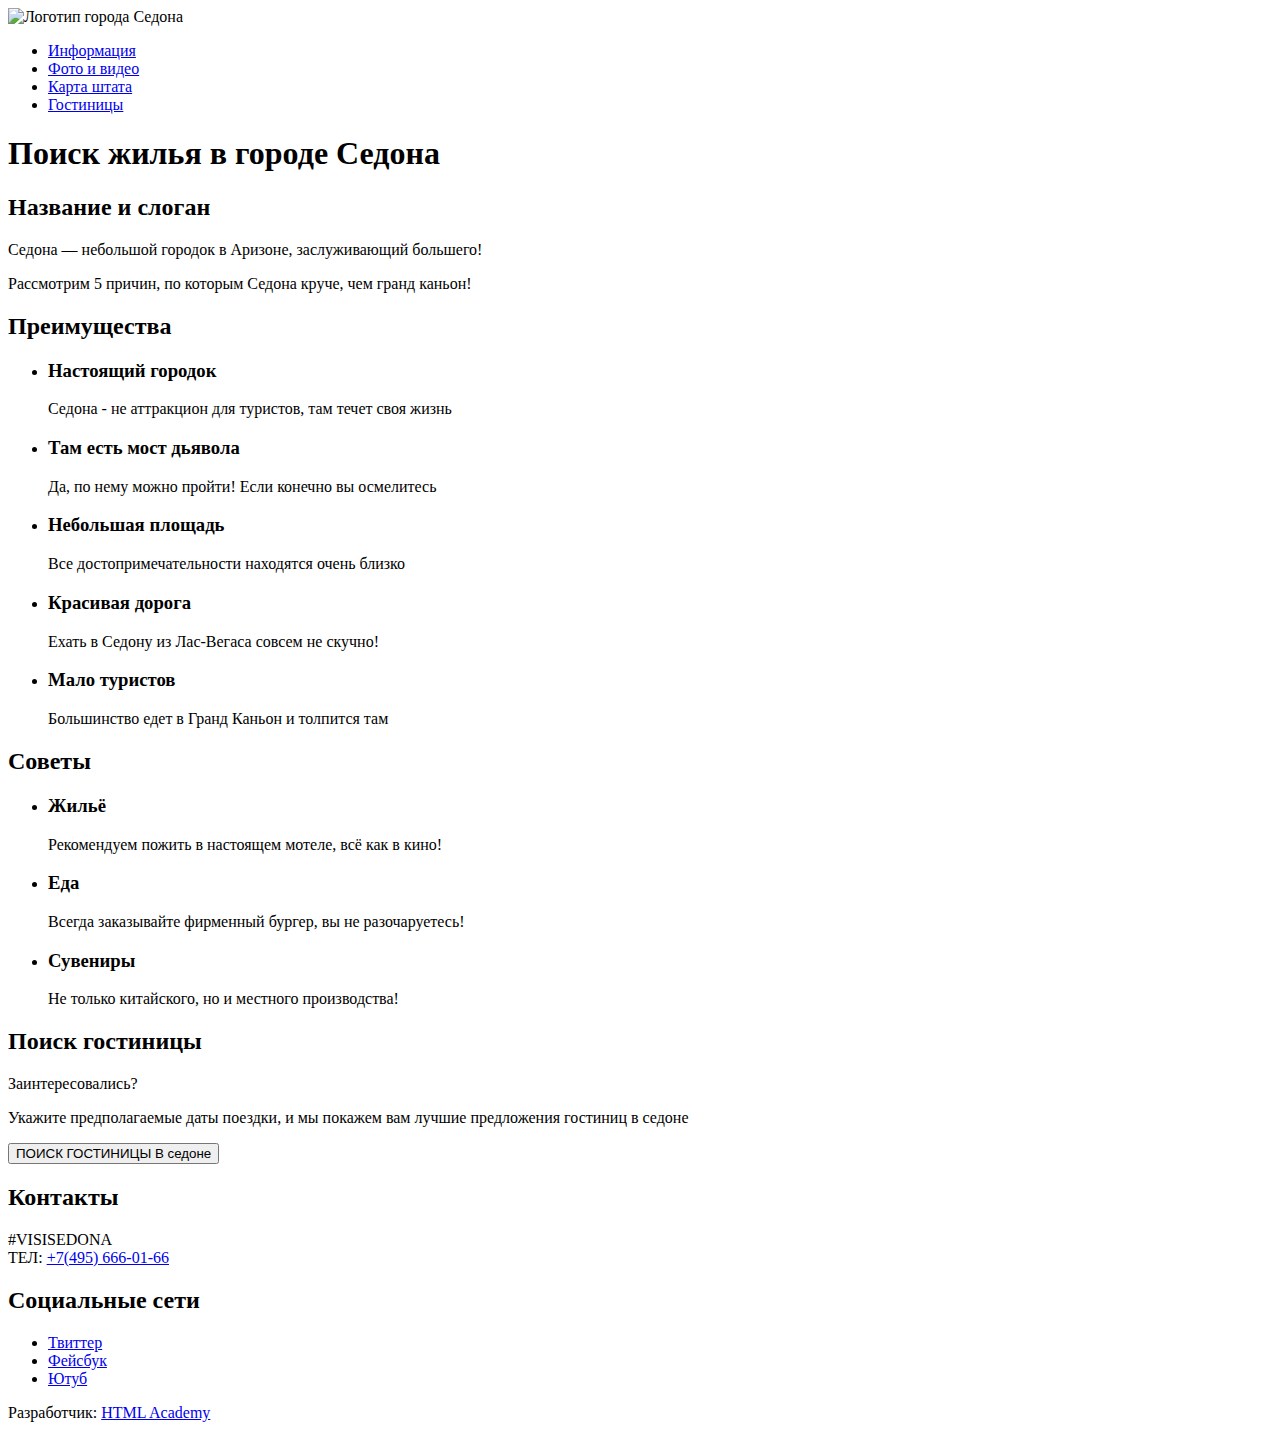
==== index.html @ 15f6e9da "Исправил ошибки" ====
<!DOCTYPE html>
<html lang="ru">
  <head>
    <meta charset="utf-8">
    <title>Седона: поиск жилья.</title>
  </head>
  <body>
    <header>
      <nav>
        <a>
          <img src="https://via.placeholder.com/138x70" alt="Логотип города Седона">
        </a>
        <ul>
          <li><a href="blank.html">Информация</a></li>
          <li><a href="blank.html">Фото и видео</a></li>
          <li><a href="blank.html">Карта штата</a></li>
          <li><a href="hotels.html">Гостиницы</a></li>
        </ul>
      </nav>
    </header>
    <main>
      <h1>Поиск жилья в городе Седона</h1>
       <section>
         <h2>Название и слоган</h2>
         <p>Седона — небольшой городок в Аризоне, заслуживающий большего!</p>
         <p>Рассмотрим 5 причин, по которым Седона круче, чем гранд каньон!</p>
       </section>
       <section>
         <h2>Преимущества</h2>
         <ul>
          <li>
            <h3>Настоящий городок</h3>
            <p>Седона - не аттракцион для туристов, там течет своя жизнь</p>
          </li>
          <li>
            <h3>Там есть мост дьявола</h3>
            <p>Да, по нему можно пройти! Если конечно вы осмелитесь</p>
          </li>
          <li>
            <h3>Небольшая площадь</h3>
            <p>Все достопримечательности находятся очень близко</p>
          </li>
          <li>
            <h3>Красивая дорога</h3>
            <p>Ехать в Седону из Лас-Вегаса совсем не скучно!</p>
          </li>
          <li>
            <h3>Мало туристов</h3>
            <p>Большинство едет в Гранд Каньон и толпится там</p>
          </li>
        </ul>
       </section>
       <section>
         <h2>Советы</h2>
         <ul>
           <li>
             <h3>Жильё</h3>
             <p>Рекомендуем пожить в настоящем мотеле, всё как в кино!</p>
          </li>
          <li>
            <h3>Еда</h3>
            <p>Всегда заказывайте фирменный бургер, вы не разочаруетесь!</p>
         </li>
         <li>
           <h3>Сувениры</h3>
           <p>Не только китайского, но и местного производства!</p>
        </li>
        </ul>
       </section>
       <section>
         <h2>Поиск гостиницы</h2>
         <p>Заинтересовались?</p>
         <p>Укажите предполагаемые даты поездки, и мы покажем вам лучшие предложения гостиниц в седоне</p>
         <button type="button">ПОИСК ГОСТИНИЦЫ В седоне</button>
       </section>
    </main>
    <footer>
      <section>
        <h2>Контакты</h2>
        <p>#VISISEDONA<br>
          ТЕЛ: <a href="tel:+74956660166">+7(495) 666-01-66</a>
        </p>
      </section>
      <section>
        <h2>Социальные сети</h2>
          <ul>
              <li>
                <a href="blank.html">Твиттер</a>
              </li>
              <li>
                <a href="blank.html">Фейсбук</a>
              </li>
              <li>
                <a href="blank.html">Ютуб</a>
              </li>
          </ul>
        </section>
          <p>Разработчик:
            <a href="https://htmlacademy.ru">HTML Academy</a>
          </p>
    </footer>
  </body>
</html>
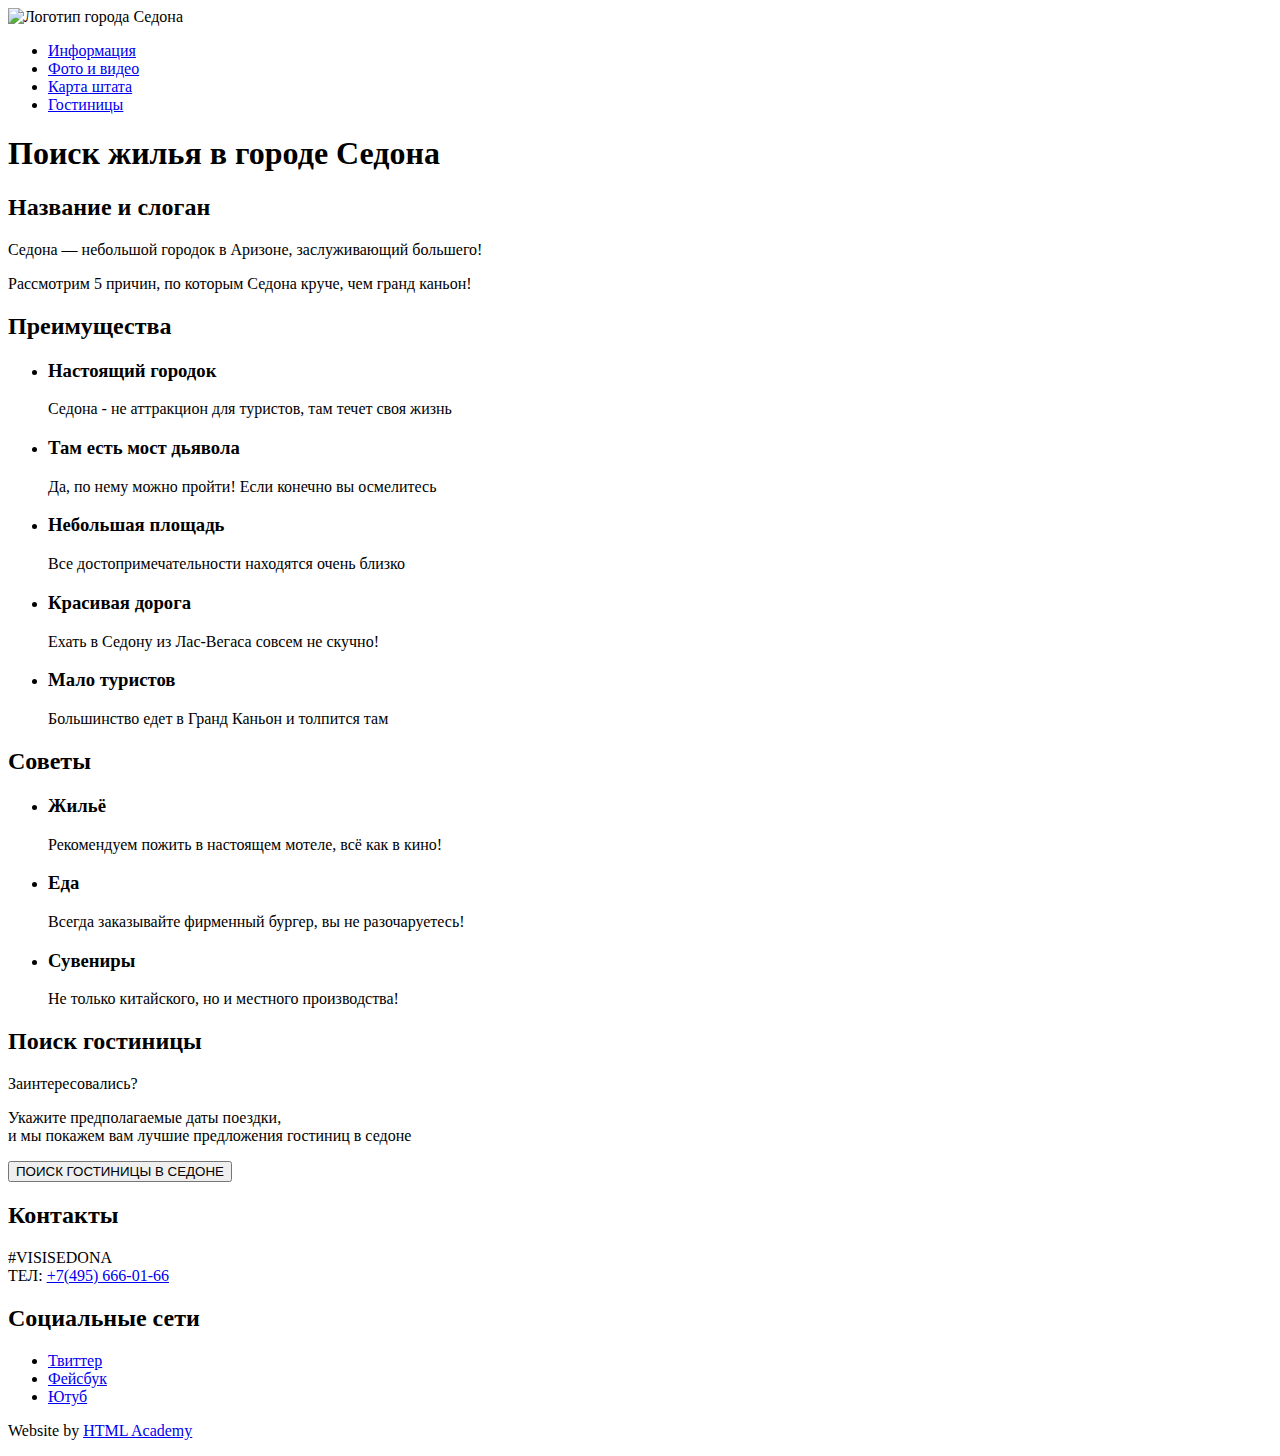
==== commit 35a75517: "Стилизация главной страницы" ====
--- a/index.html
+++ b/index.html
@@ -1,16 +1,18 @@
 <!DOCTYPE html>
-<html lang="ru">
+<html class="page" lang="ru">
   <head>
     <meta charset="utf-8">
     <title>Седона: поиск жилья.</title>
+    <link rel="stylesheet" href="https://fonts.googleapis.com/css2?family=PT+Sans:wght@400;700&display=swap">
+    <link rel="stylesheet" href="style.css">
   </head>
-  <body>
-    <header>
-      <nav>
-        <a>
+  <body class="page-body">
+    <header class="main-header">
+      <nav class="main-navigation">
+        <a class="main-header-logo">
           <img src="https://via.placeholder.com/138x70" alt="Логотип города Седона">
         </a>
-        <ul>
+        <ul class="site-navigation">
           <li><a href="blank.html">Информация</a></li>
           <li><a href="blank.html">Фото и видео</a></li>
           <li><a href="blank.html">Карта штата</a></li>
@@ -18,86 +20,86 @@
         </ul>
       </nav>
     </header>
-    <main>
+    <main class="container">
       <h1>Поиск жилья в городе Седона</h1>
-       <section>
+       <section class="site-description">
          <h2>Название и слоган</h2>
-         <p>Седона — небольшой городок в Аризоне, +         <p class="site-description-1">Седона — небольшой городок в Аризоне,  заслуживающий большего!</p>
          <p>Рассмотрим 5 причин, по которым Седона круче, чем гранд каньон!</p>
        </section>
-       <section>
+       <section class="features">
          <h2>Преимущества</h2>
-         <ul>
-          <li>
+         <ul class="features-list">
+          <li class="features-item item-blue">
             <h3>Настоящий городок</h3>
             <p>Седона - не аттракцион для туристов, там течет своя жизнь</p>
           </li>
-          <li>
+          <li class="features-item item-blue">
             <h3>Там есть мост дьявола</h3>
             <p>Да, по нему можно пройти! Если конечно вы осмелитесь</p>
           </li>
-          <li>
+          <li class="features-item item-grey">
             <h3>Небольшая площадь</h3>
             <p>Все достопримечательности находятся очень близко</p>
           </li>
-          <li>
+          <li class="features-item item-grey">
             <h3>Красивая дорога</h3>
             <p>Ехать в Седону из Лас-Вегаса совсем не скучно!</p>
           </li>
-          <li>
+          <li class="features-item item-grey">
             <h3>Мало туристов</h3>
             <p>Большинство едет в Гранд Каньон и толпится там</p>
           </li>
         </ul>
        </section>
-       <section>
+       <section class="advices">
          <h2>Советы</h2>
-         <ul>
-           <li>
+         <ul class="advices-list">
+           <li class="advices-item housing">
              <h3>Жильё</h3>
              <p>Рекомендуем пожить в настоящем мотеле, всё как в кино!</p>
           </li>
-          <li>
+          <li class="advices-item food">
             <h3>Еда</h3>
             <p>Всегда заказывайте фирменный бургер, вы не разочаруетесь!</p>
          </li>
-         <li>
+         <li class="advices-item souvenirs">
            <h3>Сувениры</h3>
            <p>Не только китайского, но и местного производства!</p>
         </li>
         </ul>
        </section>
-       <section>
+       <section class="search-hotel">
          <h2>Поиск гостиницы</h2>
-         <p>Заинтересовались?</p>
-         <p>Укажите предполагаемые даты поездки, и мы покажем вам лучшие предложения гостиниц в седоне</p>
-         <button type="button">ПОИСК ГОСТИНИЦЫ В седоне</button>
+         <p class="search-hotel-title">Заинтересовались?</p>
+         <p>Укажите предполагаемые даты поездки,<br> и мы покажем вам лучшие предложения гостиниц в седоне</p>
+         <button type="button" class="button">ПОИСК ГОСТИНИЦЫ В СЕДОНЕ</button>
        </section>
     </main>
-    <footer>
-      <section>
+    <footer class="main-footer">
+      <section class="contacts">
         <h2>Контакты</h2>
         <p>#VISISEDONA<br>
-          ТЕЛ: <a href="tel:+74956660166">+7(495) 666-01-66</a>
+          ТЕЛ: <a class="contacts-phone" href="tel:+74956660166">+7(495) 666-01-66</a>
         </p>
       </section>
-      <section>
+      <section class="footer-social">
         <h2>Социальные сети</h2>
           <ul>
               <li>
-                <a href="blank.html">Твиттер</a>
+                <a class="social-button" href="blank.html">Твиттер</a>
               </li>
               <li>
-                <a href="blank.html">Фейсбук</a>
+                <a class="social-button" href="blank.html">Фейсбук</a>
               </li>
               <li>
-                <a href="blank.html">Ютуб</a>
+                <a class="social-button" href="blank.html">Ютуб</a>
               </li>
           </ul>
         </section>
-          <p>Разработчик:
-            <a href="https://htmlacademy.ru">HTML Academy</a>
+          <p class="footer-copyright">
+            Website by <a href="https://htmlacademy.ru">HTML Academy</a>
           </p>
     </footer>
   </body>
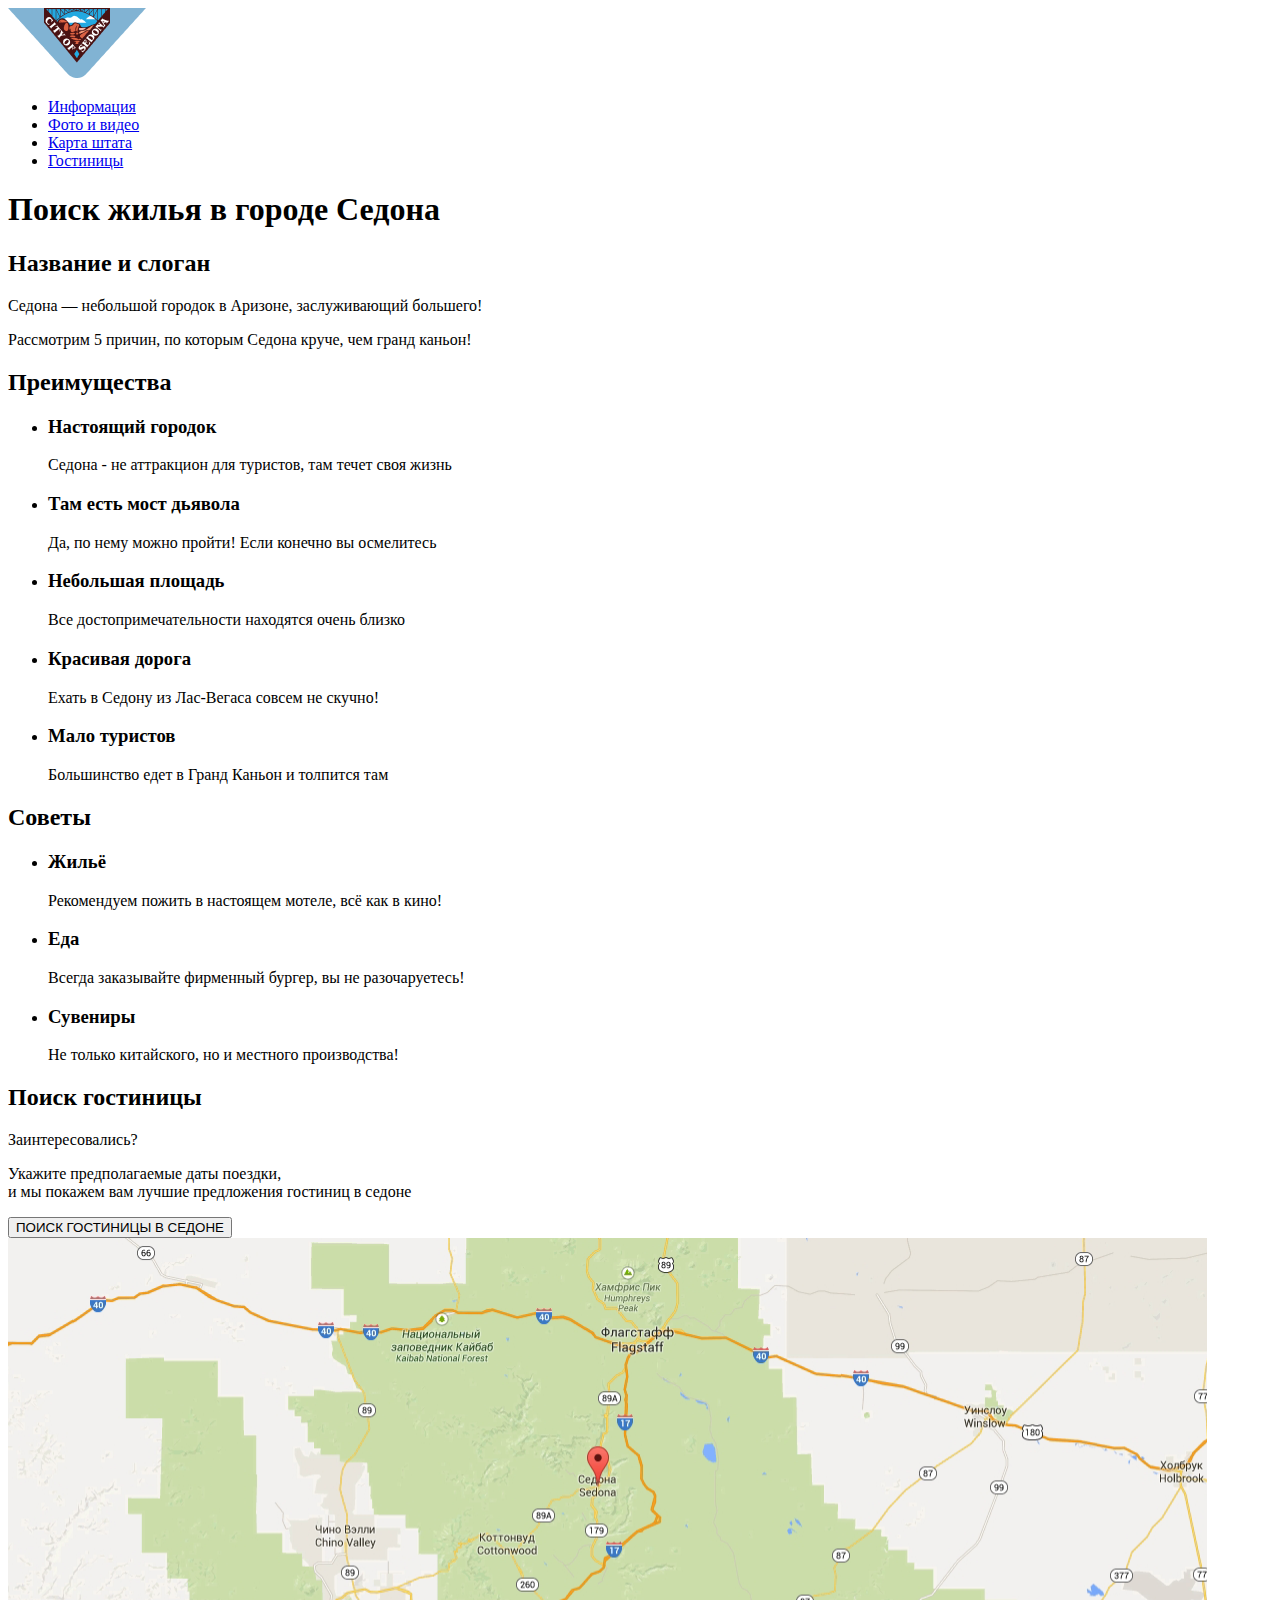
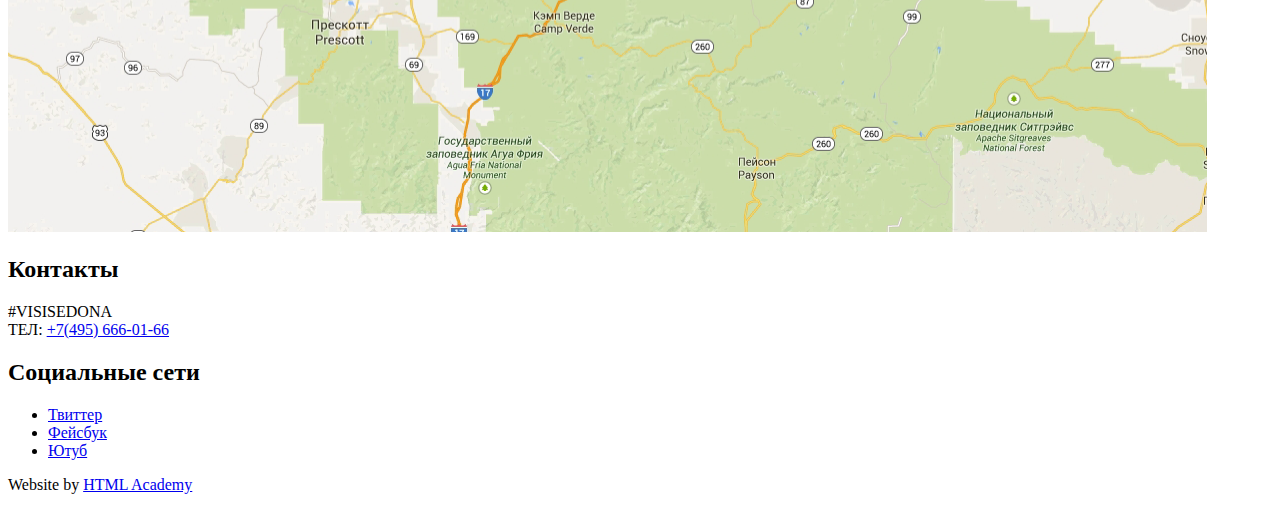
==== commit a1fe62cf: "Графика всех страниц" ====
--- a/index.html
+++ b/index.html
@@ -10,7 +10,7 @@
     <header class="main-header">
       <nav class="main-navigation">
         <a class="main-header-logo">
-          <img src="https://via.placeholder.com/138x70" alt="Логотип города Седона">
+          <img src="img/logo.png" width="138" height="70" alt="Логотип города Седона">
         </a>
         <ul class="site-navigation">
           <li><a href="blank.html">Информация</a></li>
@@ -76,6 +76,7 @@
          <p>Укажите предполагаемые даты поездки,<br> и мы покажем вам лучшие предложения гостиниц в седоне</p>
          <button type="button" class="button">ПОИСК ГОСТИНИЦЫ В СЕДОНЕ</button>
        </section>
+       <img src="img/map.png" width="1199" height="594" alt="Карта с местоположением города Седона">
     </main>
     <footer class="main-footer">
       <section class="contacts">
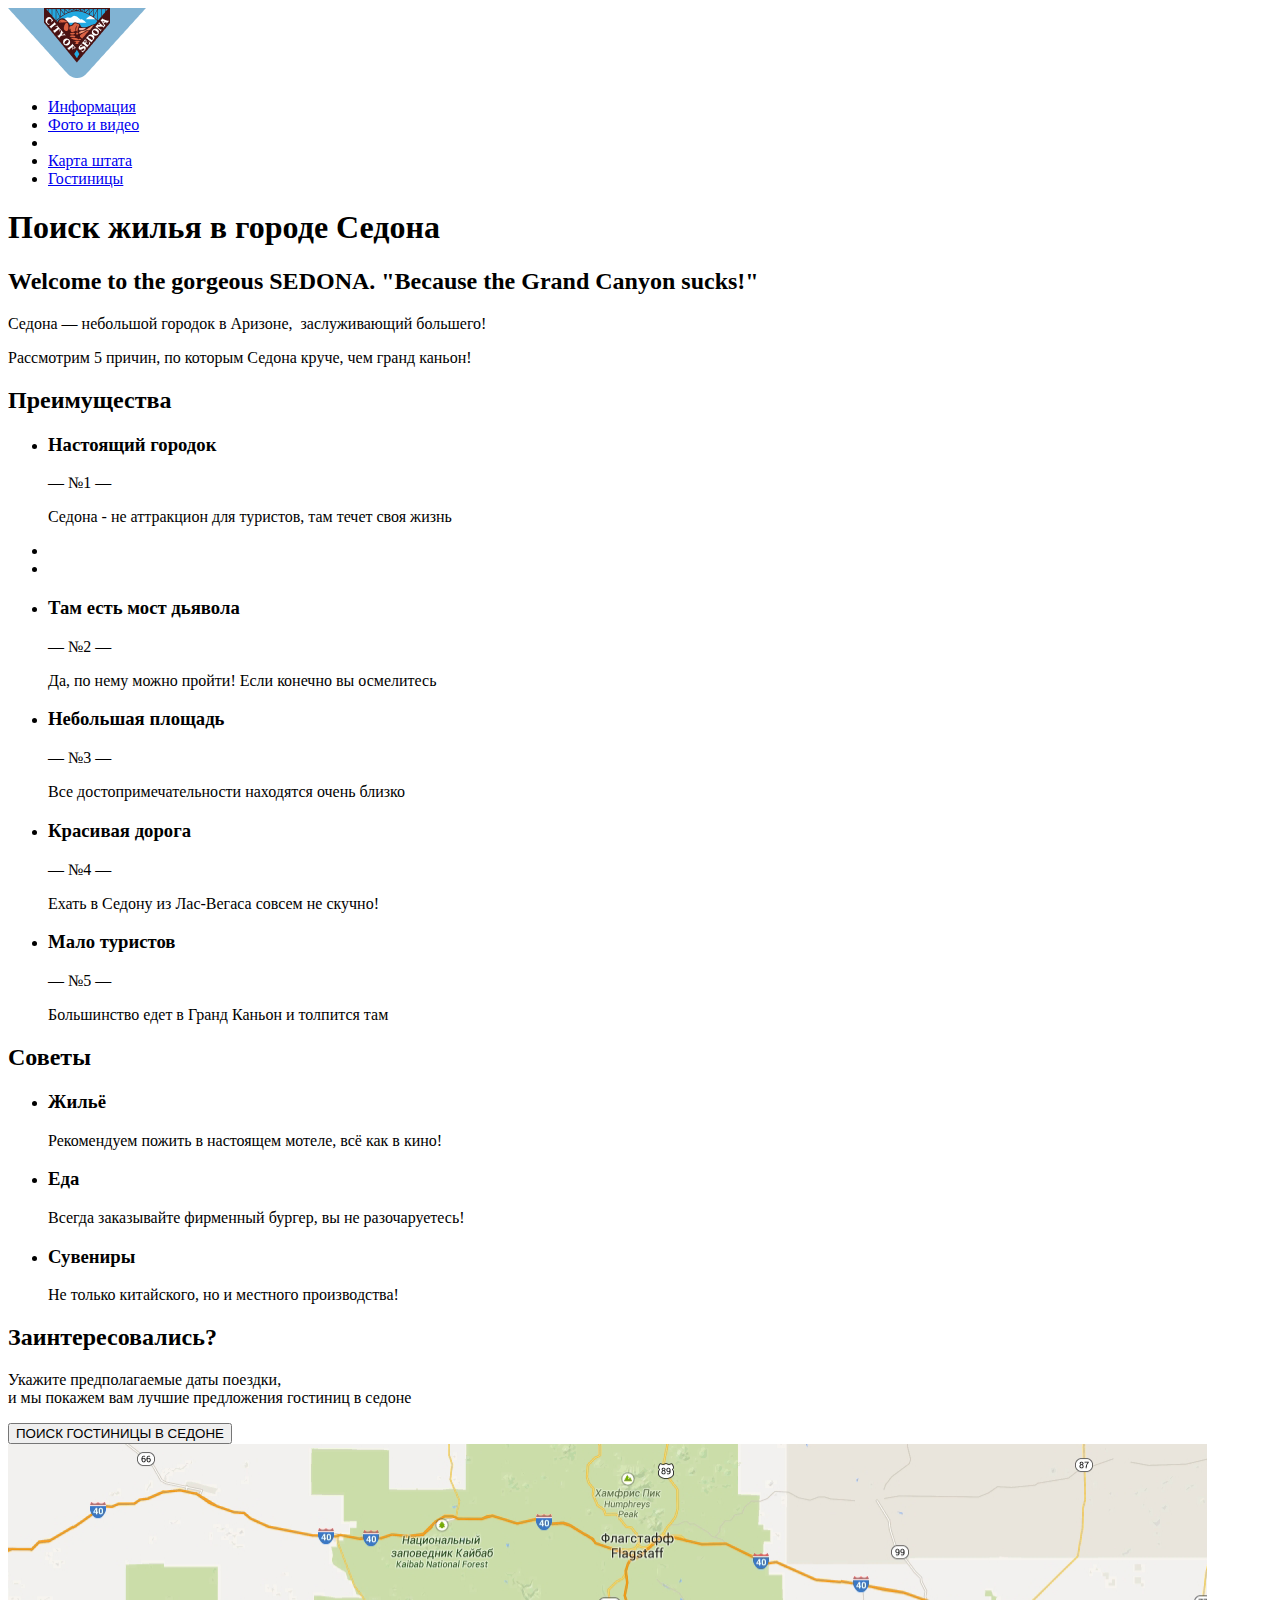
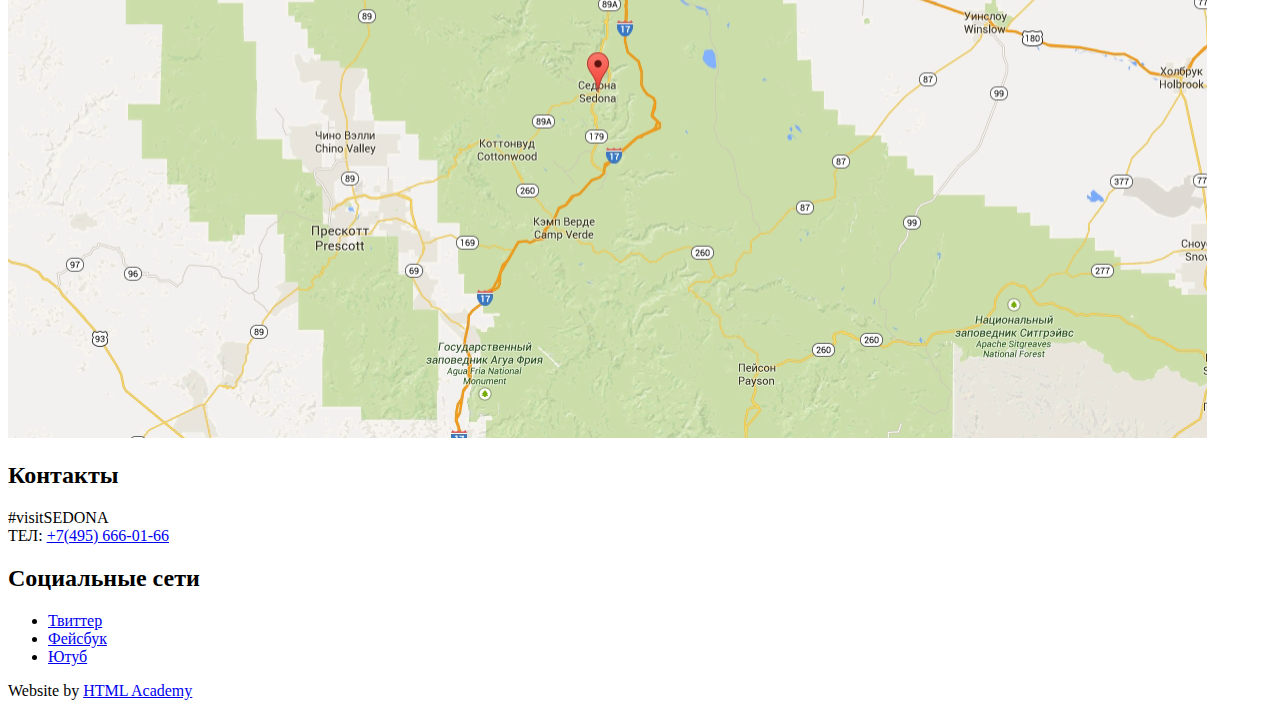
==== commit 49989773: "Сетка на гридах для главной страницы" ====
--- a/index.html
+++ b/index.html
@@ -15,6 +15,7 @@
         <ul class="site-navigation">
           <li><a href="blank.html">Информация</a></li>
           <li><a href="blank.html">Фото и видео</a></li>
+          <li></li>
           <li><a href="blank.html">Карта штата</a></li>
           <li><a href="hotels.html">Гостиницы</a></li>
         </ul>
@@ -23,9 +24,9 @@
     <main class="container">
       <h1>Поиск жилья в городе Седона</h1>
        <section class="site-description">
-         <h2>Название и слоган</h2>
+         <h2>Welcome to the gorgeous SEDONA. "Because the Grand Canyon sucks!"</h2>
          <p class="site-description-1">Седона — небольшой городок в Аризоне, -заслуживающий большего!</p>
+ заслуживающий большего!</p>
          <p>Рассмотрим 5 причин, по которым Седона круче, чем гранд каньон!</p>
        </section>
        <section class="features">
@@ -33,22 +34,31 @@
          <ul class="features-list">
           <li class="features-item item-blue">
             <h3>Настоящий городок</h3>
+            <p>— №1 —</p>
             <p>Седона - не аттракцион для туристов, там течет своя жизнь</p>
+          </li>
+          <li class="item-blue-img1">
+          </li>
+          <li class="item-blue-img2">
           </li>
           <li class="features-item item-blue">
             <h3>Там есть мост дьявола</h3>
+            <p>— №2 —</p>
             <p>Да, по нему можно пройти! Если конечно вы осмелитесь</p>
           </li>
           <li class="features-item item-grey">
             <h3>Небольшая площадь</h3>
+            <p>— №3 —</p>
             <p>Все достопримечательности находятся очень близко</p>
           </li>
           <li class="features-item item-grey">
             <h3>Красивая дорога</h3>
+            <p>— №4 —</p>
             <p>Ехать в Седону из Лас-Вегаса совсем не скучно!</p>
           </li>
           <li class="features-item item-grey">
             <h3>Мало туристов</h3>
+            <p>— №5 —</p>
             <p>Большинство едет в Гранд Каньон и толпится там</p>
           </li>
         </ul>
@@ -59,20 +69,19 @@
            <li class="advices-item housing">
              <h3>Жильё</h3>
              <p>Рекомендуем пожить в настоящем мотеле, всё как в кино!</p>
-          </li>
-          <li class="advices-item food">
-            <h3>Еда</h3>
-            <p>Всегда заказывайте фирменный бургер, вы не разочаруетесь!</p>
-         </li>
-         <li class="advices-item souvenirs">
-           <h3>Сувениры</h3>
-           <p>Не только китайского, но и местного производства!</p>
-        </li>
+            </li>
+            <li class="advices-item food">
+              <h3>Еда</h3>
+              <p>Всегда заказывайте фирменный бургер, вы не разочаруетесь!</p>
+            </li>
+            <li class="advices-item souvenirs">
+              <h3>Сувениры</h3>
+              <p>Не только китайского, но и местного производства!</p>
+            </li>
         </ul>
        </section>
        <section class="search-hotel">
-         <h2>Поиск гостиницы</h2>
-         <p class="search-hotel-title">Заинтересовались?</p>
+         <h2 class="search-hotel-title">Заинтересовались?</h2>
          <p>Укажите предполагаемые даты поездки,<br> и мы покажем вам лучшие предложения гостиниц в седоне</p>
          <button type="button" class="button">ПОИСК ГОСТИНИЦЫ В СЕДОНЕ</button>
        </section>
@@ -81,13 +90,13 @@
     <footer class="main-footer">
       <section class="contacts">
         <h2>Контакты</h2>
-        <p>#VISISEDONA<br>
+        <p>#visitSEDONA<br>
           ТЕЛ: <a class="contacts-phone" href="tel:+74956660166">+7(495) 666-01-66</a>
         </p>
       </section>
       <section class="footer-social">
         <h2>Социальные сети</h2>
-          <ul>
+          <ul class="social-list">
               <li>
                 <a class="social-button" href="blank.html">Твиттер</a>
               </li>
@@ -104,4 +113,4 @@
           </p>
     </footer>
   </body>
-</html>
+</html>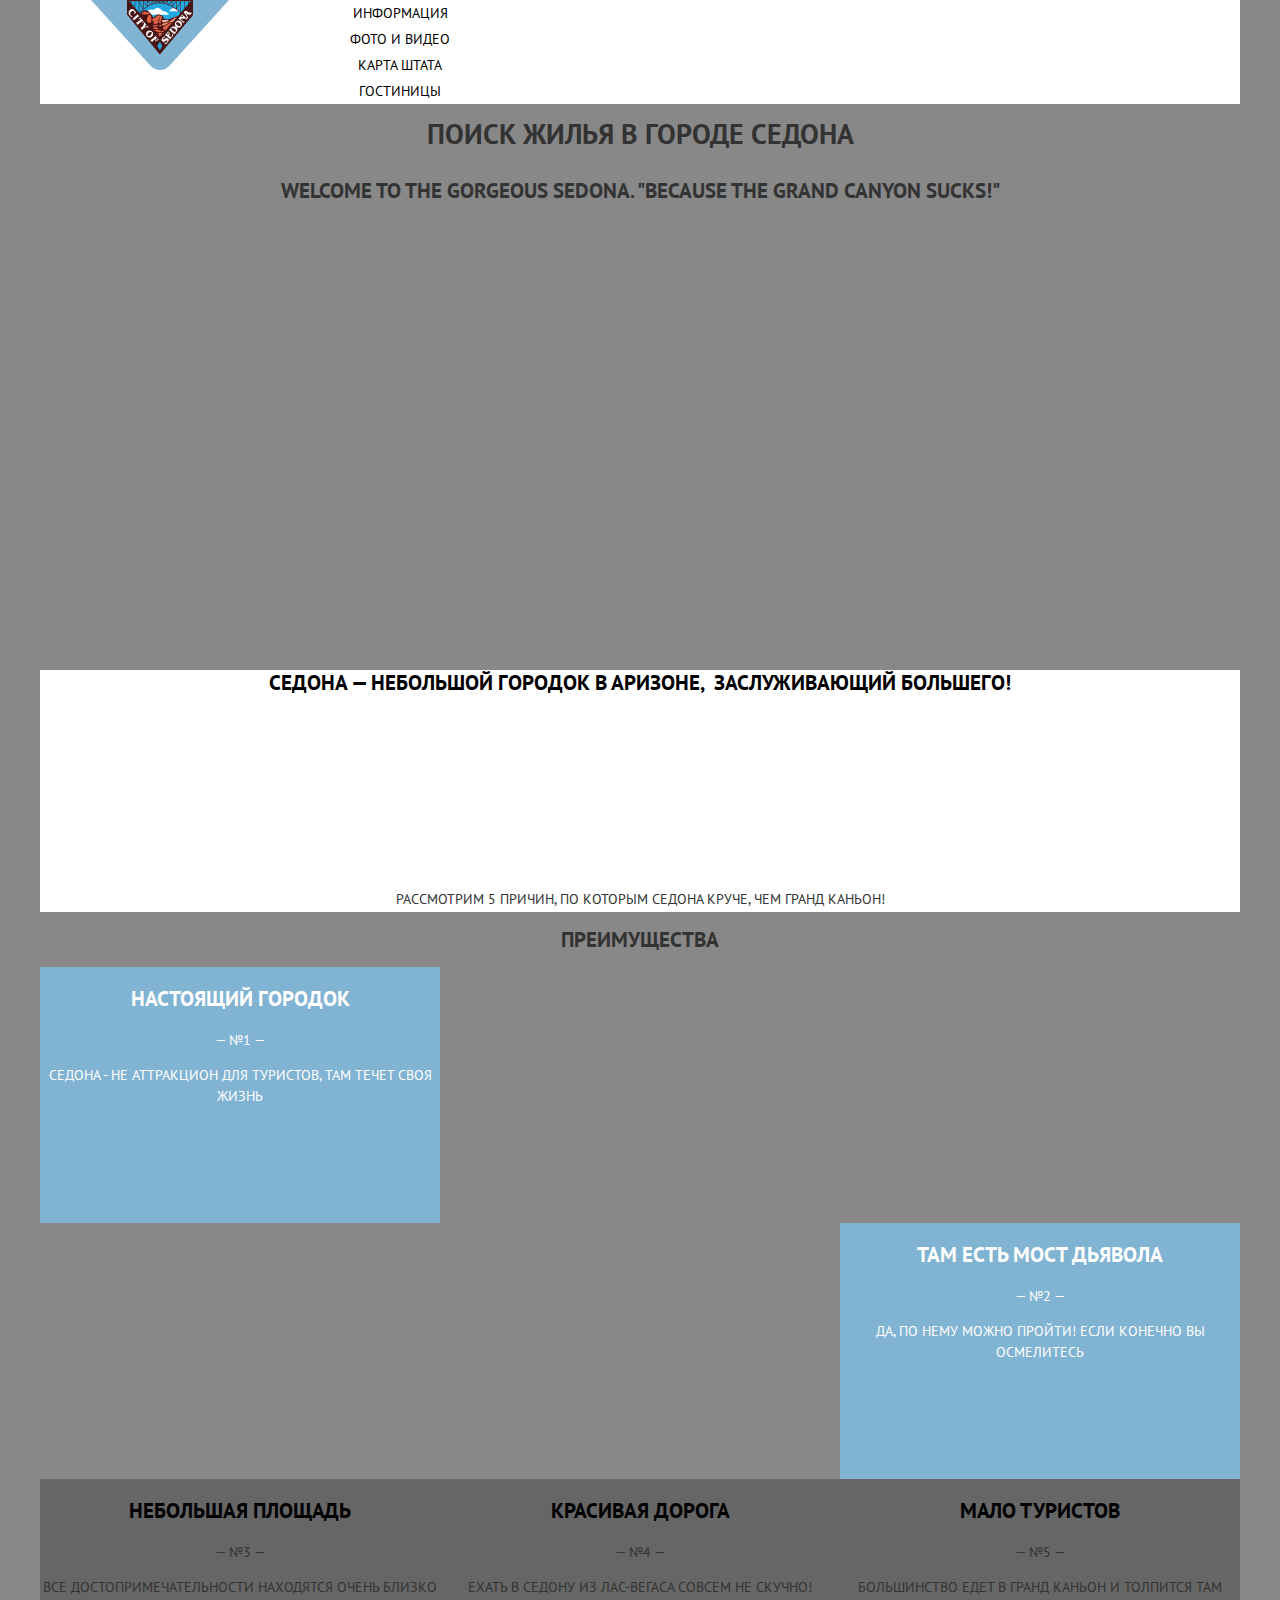
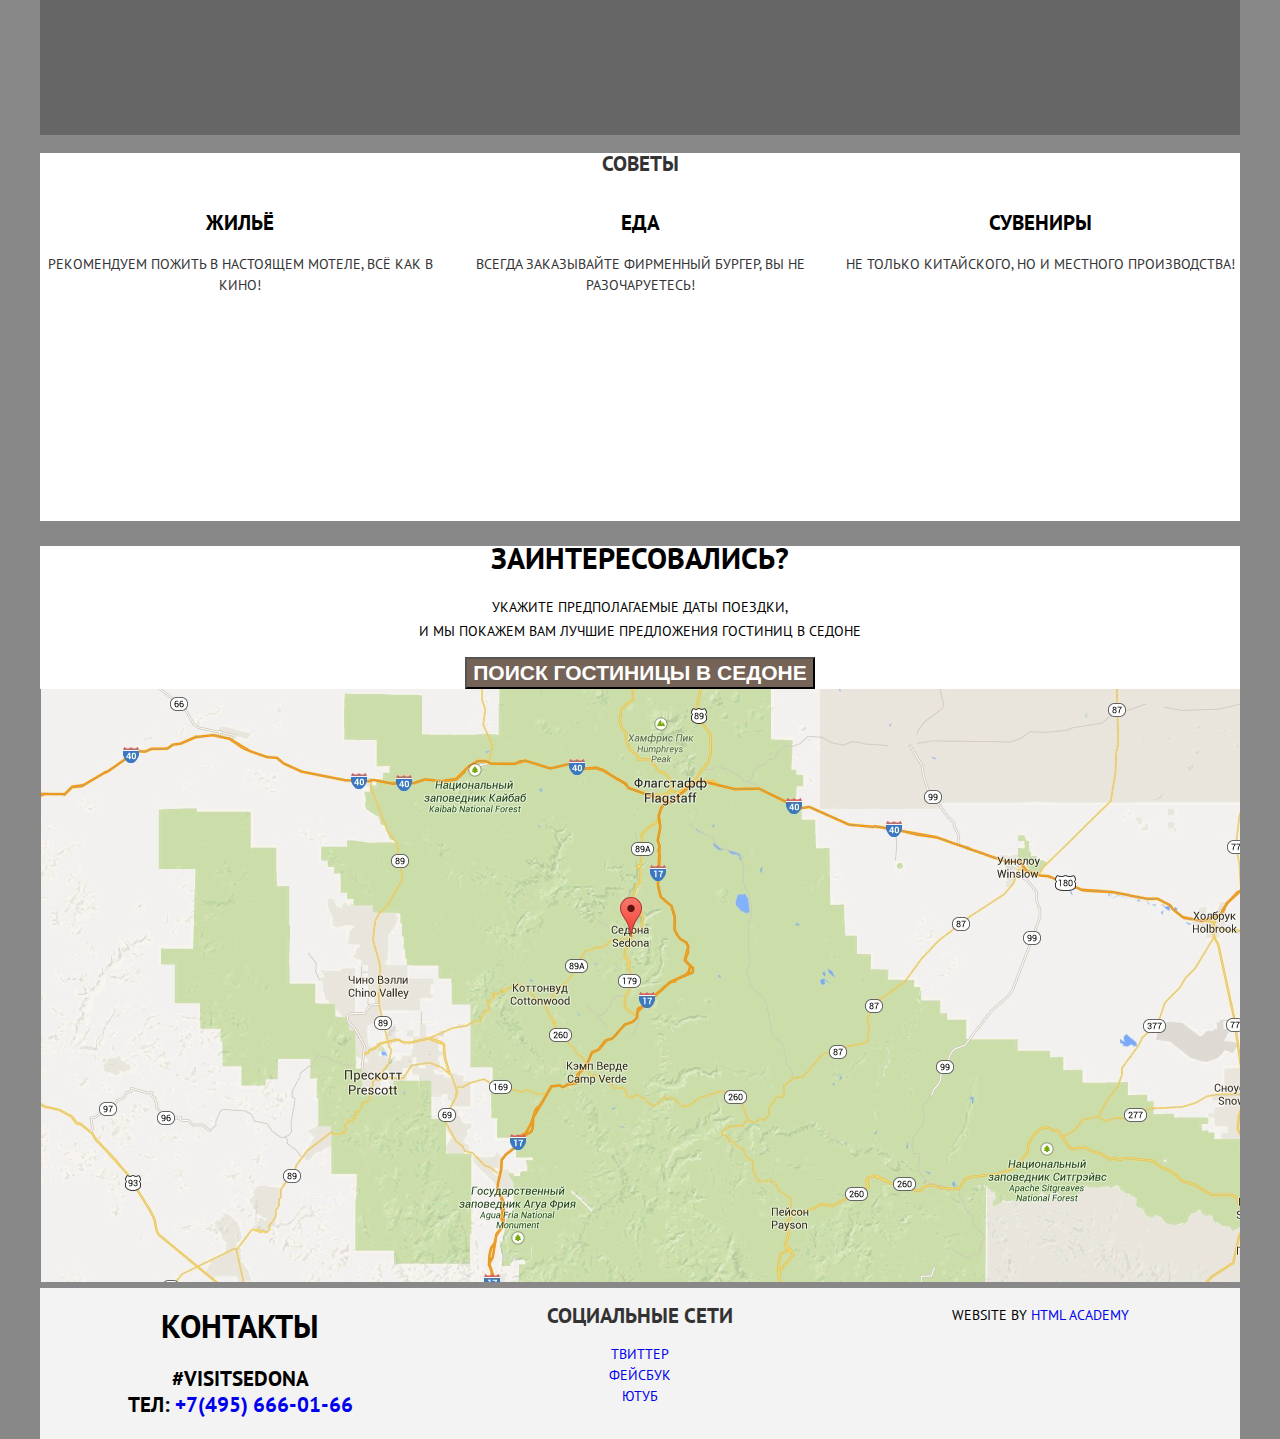
==== commit 95eed1f7: "Поправил" ====
--- a/index.html
+++ b/index.html
@@ -4,7 +4,7 @@
     <meta charset="utf-8">
     <title>Седона: поиск жилья.</title>
     <link rel="stylesheet" href="https://fonts.googleapis.com/css2?family=PT+Sans:wght@400;700&display=swap">
-    <link rel="stylesheet" href="style.css">
+    <link rel="stylesheet" href="css/style.css">
   </head>
   <body class="page-body">
     <header class="main-header">
@@ -15,7 +15,6 @@
         <ul class="site-navigation">
           <li><a href="blank.html">Информация</a></li>
           <li><a href="blank.html">Фото и видео</a></li>
-          <li></li>
           <li><a href="blank.html">Карта штата</a></li>
           <li><a href="hotels.html">Гостиницы</a></li>
         </ul>
--- a/css/style.css
+++ b/css/style.css
@@ -0,0 +1,279 @@
+/* Variables */
+
+:root {
+  --basic-white: #FFFFFF;
+  --basic-black: #000000;
+  --black-text: #333333;
+  --basic-blue: #81B3D2;
+  --basic-grey: #EEEEEE;
+  --background-grey: #888888;
+  --basic-brown: #766357;
+  --brown-tagline: #766458;
+  --grey-rating: #F2F2F2;
+  --basic-grey: #666666;
+  --footer-background: rgba(255, 255, 255, 0.9);
+	}
+
+body {
+  min-width: 1280px;
+  margin: 0;
+  padding: 0;
+  font-family: "PT Sans", Arial, sans-serif;
+  font-size: 14px;
+  line-height: 21px;
+  font-weight: 400;
+  color: var(--black-text);
+  text-transform: uppercase;
+  background-color: var(--background-grey);
+  text-align: center;
+ }
+
+a {
+  text-decoration: none;
+}
+
+img {
+  max-width: 100%;
+  height: auto;
+}
+.page{
+	height: 100%;
+}
+
+.page-body {
+  min-height: 100%;
+  display: grid;
+  grid-template-rows: min-content 1fr min-content;
+  align-content: start;
+}
+
+.main-navigation {
+	display: grid;
+	grid-template-columns: 1fr 1fr 1fr 1fr 1fr;
+}
+
+.main-header-logo {
+	justify-self: center;
+}
+
+.site-navigation  {
+	margin: 0;
+  padding: 0;
+  font-size: 14px;
+  line-height: 26px;
+  color: var(--basic-black);
+  background-color: transparent;
+  list-style: none;
+}
+
+.main-header {
+  background-color: var(--basic-white);
+  width: 1200px;
+  margin: 0 auto;
+  }
+
+.site-navigation a {
+	color: var(--basic-black);
+}
+
+.container {
+	width: 1200px;
+	margin: 0 auto;
+	padding: 0 40px;
+}
+
+.site-description {
+ 	display: grid;
+  	grid-template-rows: 507px 216px;
+  }
+
+.site-description h2 {
+  	background-image: url("img/background-photo.jpg");
+  }
+
+.site-description p {
+	line-height: 26px;
+	background-color: var(--basic-white);
+	margin: 0;
+}
+
+.site-description-1 {
+	font-weight: bold;
+	font-size: 21px;
+	line-height: 26px;
+	color: var(--basic-black);
+}
+
+.features-list {
+	display: grid;
+	grid-template-columns: 1fr 1fr 1fr;
+	grid-template-rows:
+	256px
+	256px
+	256px;
+	margin: 0;
+  	padding: 0;
+  	list-style: none;
+}
+
+.item-blue-img1 {
+	background-image: url("img/image-features-1.jpg");
+  	grid-column-start: 2;
+  	grid-column-end: 4;
+  }
+
+.item-blue-img2 {
+	background-image: url("img/image-features-2.jpg");
+	grid-column-start: 1;
+  	grid-column-end: 3;
+}
+
+.features-item h3 {
+	font-weight: bold;
+	font-size: 21px;
+	line-height: 21px;	
+}
+
+.item-blue {
+	color: var(--basic-white);
+	background-color: var(--basic-blue);
+}
+
+.item-grey {
+	color: var(--black-text);
+	background-color: var(--basic-grey);	
+}
+
+.item-grey h3 {
+	color: var(--basic-black);
+}
+
+.advices-list {
+	display: grid;
+	grid-template-columns: 1fr 1fr 1fr;
+	grid-template-rows: 330px;
+	margin: 0;
+  	padding: 0;
+	list-style: none;
+}
+.advices-item h3 {
+	font-weight: bold;
+	font-size: 21px;
+	line-height: 21px;
+	color: var(--basic-black);
+}
+
+.advices {
+	background-color: var(--basic-white);
+}
+
+.social-list {
+	margin: 0;
+  	padding: 0;
+	list-style: none;
+}
+
+.search-hotel-title {
+	font-weight: bold;
+	font-size: 30px;
+	line-height: 24px;
+	color: var(--basic-black);
+}
+
+.search-hotel p {
+	line-height: 24px;
+	color: var(--basic-black);
+}
+
+.search-hotel {
+	background-color: var(--basic-white);
+}
+
+.button {
+	font-weight: bold;
+	font-size: 21px;
+	line-height: 26px;
+	color: var(--basic-white);
+	background-color: var(--basic-brown);
+}
+
+.main-footer {
+	display: grid;
+	grid-template-columns: 1fr 1fr 1fr;
+	background-color: var(--footer-background);
+	width: 1200px;
+	margin: 0 auto;
+	}
+
+.contacts {
+	font-weight: bold;
+	font-size: 21px;
+	line-height: 26px;
+	color: var(--basic-black);
+}
+
+.footer-copyright {
+	line-height: 26px;
+	color: var(--basic-black);
+}
+
+.main-hotels {
+	display: grid;
+	grid-template-rows: 217px 1fr;
+}
+
+.filters {
+	font-weight: bold;
+	font-size: 16px;
+	color: var(--basic-white);
+	background-image: url("img/background-hotels.jpg");
+}
+
+.hotel-title {
+	font-weight: bold;
+	font-size: 21px;
+	line-height: 26px;
+	color: var(--basic-black);
+}
+
+.hotel-description {
+	font-weight: 700;
+  	color: var(--basic-white);
+  	background-color: var(--basic-blue);
+}
+
+.button-reserve {
+	font-weight: 700;
+  	color: var(--basic-white);
+  	background-color: var(--basic-brown);
+}
+
+.hotel-rating {
+	color: var(--basic-grey);
+  	background-color: var(--grey-rating);
+}
+
+.results {
+	display: grid;
+	grid-template-rows: min-content 1fr 1fr 1fr;
+	margin: 0 auto;
+	padding: 0;
+}
+
+.results h2 {
+	font-weight: bold;
+	font-size: 21px;
+	line-height: 26px;
+	color: var(--basic-black);
+	background-color: var(--basic-white);
+}
+
+.results-list {
+	list-style: none;
+	margin: 0;
+	padding: 0;
+}
+
+.results-item {
+	background-color: var(--basic-white);
+}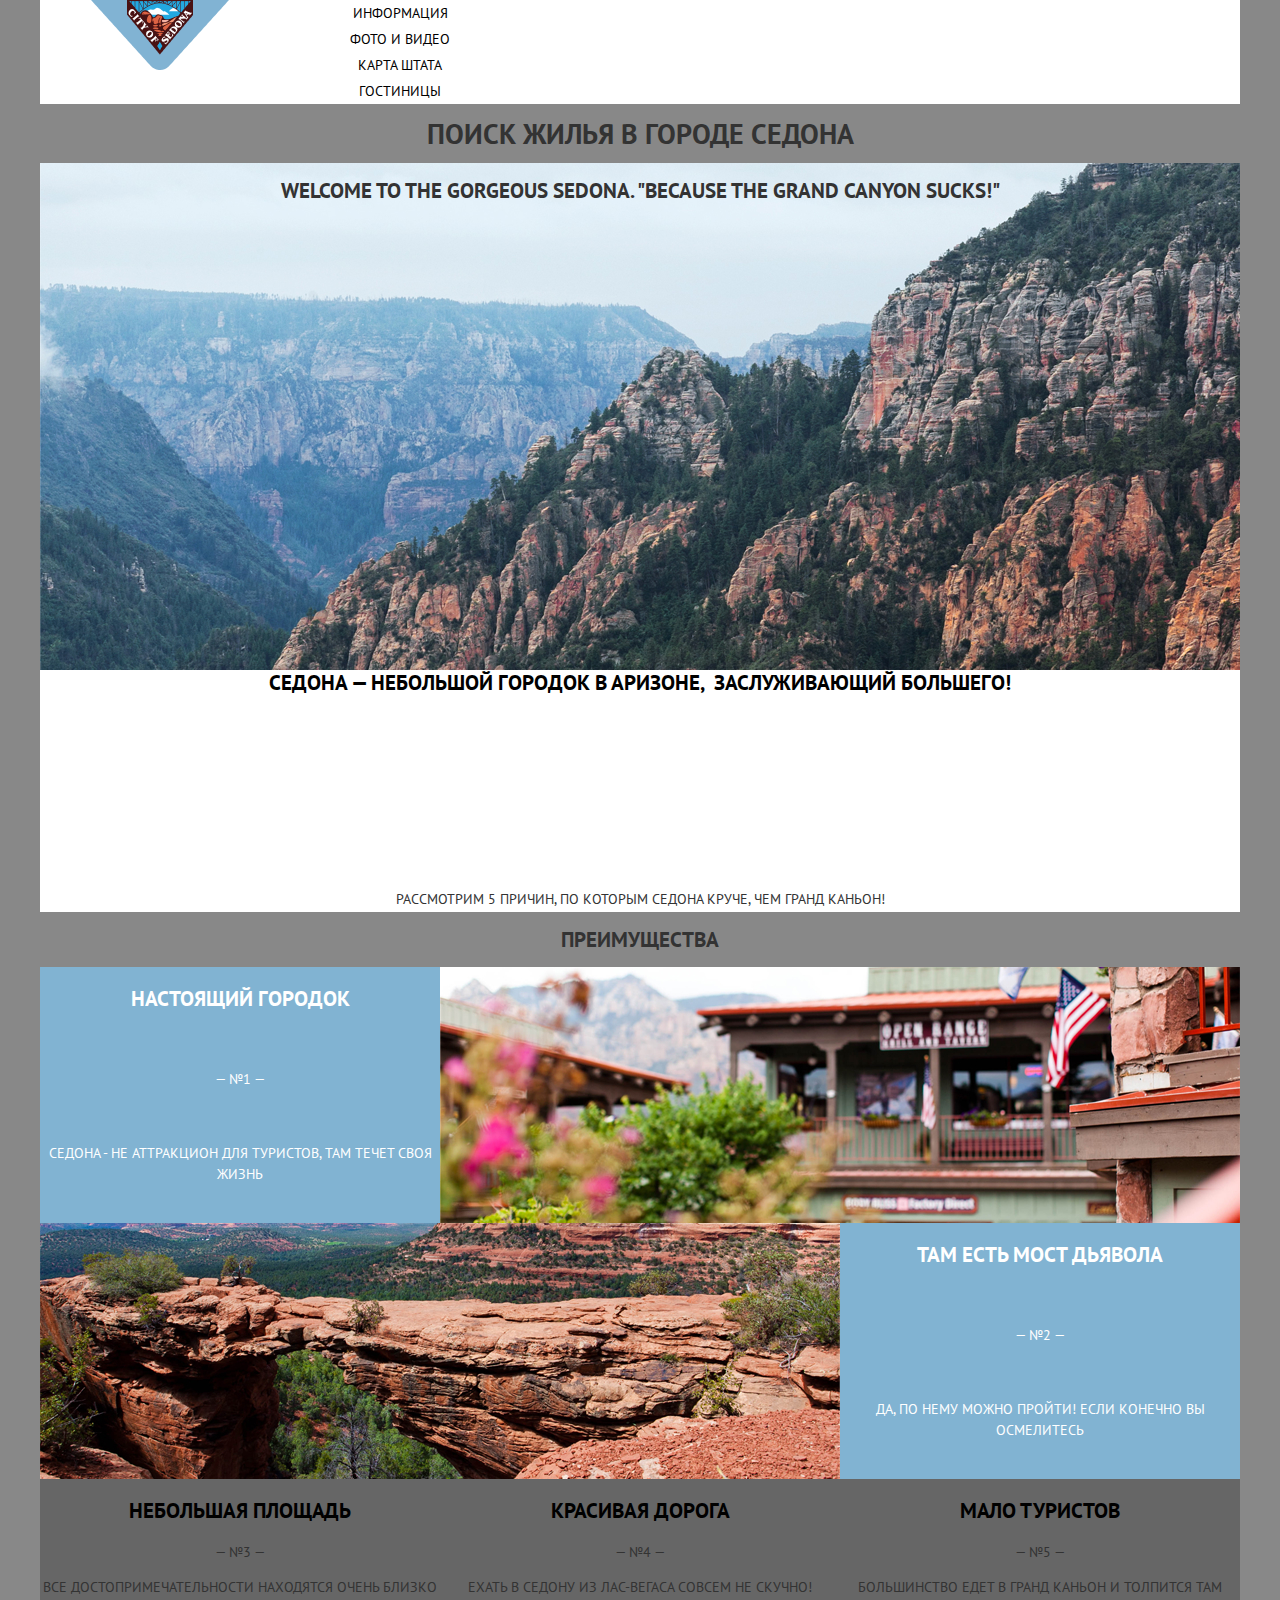
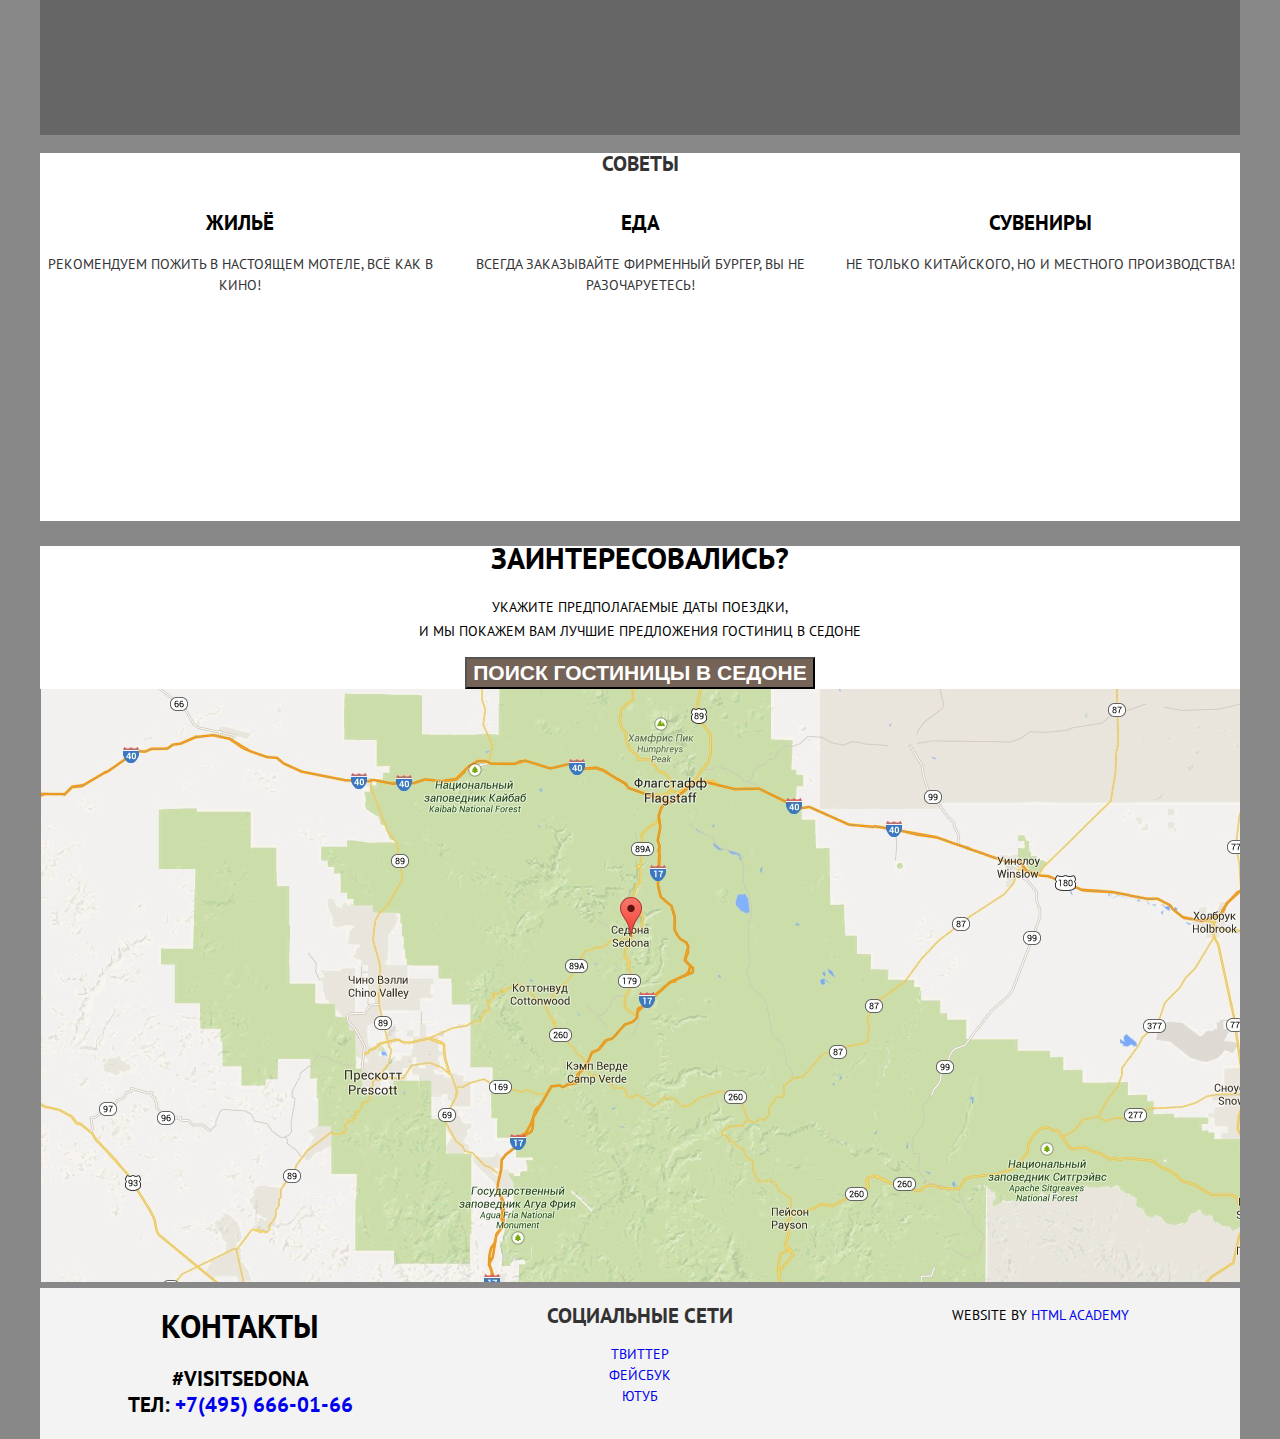
==== commit 8456ceeb: "Сделал картинку фоном в css." ====
--- a/index.html
+++ b/index.html
@@ -31,16 +31,12 @@
        <section class="features">
          <h2>Преимущества</h2>
          <ul class="features-list">
-          <li class="features-item item-blue">
+          <li class="features-item item-blue-1">
             <h3>Настоящий городок</h3>
             <p>— №1 —</p>
             <p>Седона - не аттракцион для туристов, там течет своя жизнь</p>
           </li>
-          <li class="item-blue-img1">
-          </li>
-          <li class="item-blue-img2">
-          </li>
-          <li class="features-item item-blue">
+          <li class="features-item item-blue-2">
             <h3>Там есть мост дьявола</h3>
             <p>— №2 —</p>
             <p>Да, по нему можно пройти! Если конечно вы осмелитесь</p>
--- a/css/style.css
+++ b/css/style.css
@@ -85,11 +85,8 @@
 .site-description {
  	display: grid;
   	grid-template-rows: 507px 216px;
-  }
-
-.site-description h2 {
-  	background-image: url("img/background-photo.jpg");
-  }
+  	background-image: url("../img/background-photo.jpg");
+ }
 
 .site-description p {
 	line-height: 26px;
@@ -116,27 +113,63 @@
   	list-style: none;
 }
 
-.item-blue-img1 {
-	background-image: url("img/image-features-1.jpg");
-  	grid-column-start: 2;
-  	grid-column-end: 4;
-  }
-
-.item-blue-img2 {
-	background-image: url("img/image-features-2.jpg");
+.features-item h3 {
+	font-weight: bold;
+	font-size: 21px;
+	line-height: 21px;	
+}
+
+.item-blue {
+	color: var(--basic-white);
+	background-color: var(--basic-blue);
+}
+
+.item-blue-1 {
+	display: grid;
+	grid-template-columns: 1fr 1fr 1fr;
 	grid-column-start: 1;
-  	grid-column-end: 3;
-}
-
-.features-item h3 {
-	font-weight: bold;
-	font-size: 21px;
-	line-height: 21px;	
-}
-
-.item-blue {
-	color: var(--basic-white);
-	background-color: var(--basic-blue);
+	grid-column-end: 4;
+	color: var(--basic-white);
+	background-color: var(--basic-blue);
+	background-image: url(../img/image-features-1.jpg);
+	background-position: center right;
+	background-size: 800px 256px;
+	background-repeat: no-repeat;
+	background-color: var(--basic-blue);
+}
+
+.item-blue-1 p {
+	grid-column-start: 1;
+	grid-column-end: 2;
+}
+
+.item-blue-1 h3 {
+	grid-column-start: 1;
+	grid-column-end: 2;
+}
+
+.item-blue-2 {
+	display: grid;
+	grid-template-columns: 1fr 1fr 1fr;
+	grid-column-start: 1;
+	grid-column-end: 4;
+	color: var(--basic-white);
+	background-color: var(--basic-blue);
+	background-image: url(../img/image-features-2.jpg);
+	background-position: center left;
+	background-size: 800px 256px;
+	background-repeat: no-repeat;
+	background-color: var(--basic-blue);
+}
+
+.item-blue-2 p {
+	grid-column-start: 3;
+	grid-column-end: 4;
+}
+
+.item-blue-2 h3 {
+	grid-column-start: 3;
+	grid-column-end: 4;
 }
 
 .item-grey {
@@ -226,8 +259,8 @@
 	font-weight: bold;
 	font-size: 16px;
 	color: var(--basic-white);
-	background-image: url("img/background-hotels.jpg");
-}
+	background-image: url(../img/background-hotels.jpg);
+	}
 
 .hotel-title {
 	font-weight: bold;
@@ -255,7 +288,7 @@
 
 .results {
 	display: grid;
-	grid-template-rows: min-content 1fr 1fr 1fr;
+	grid-template-rows: min-content 1fr;
 	margin: 0 auto;
 	padding: 0;
 }
@@ -269,8 +302,11 @@
 }
 
 .results-list {
+	display: grid;
+	grid-template-rows: 1fr 1fr 1fr;
 	list-style: none;
-	margin: 0;
+	width: 1200px;
+	margin: 0 auto;
 	padding: 0;
 }
 
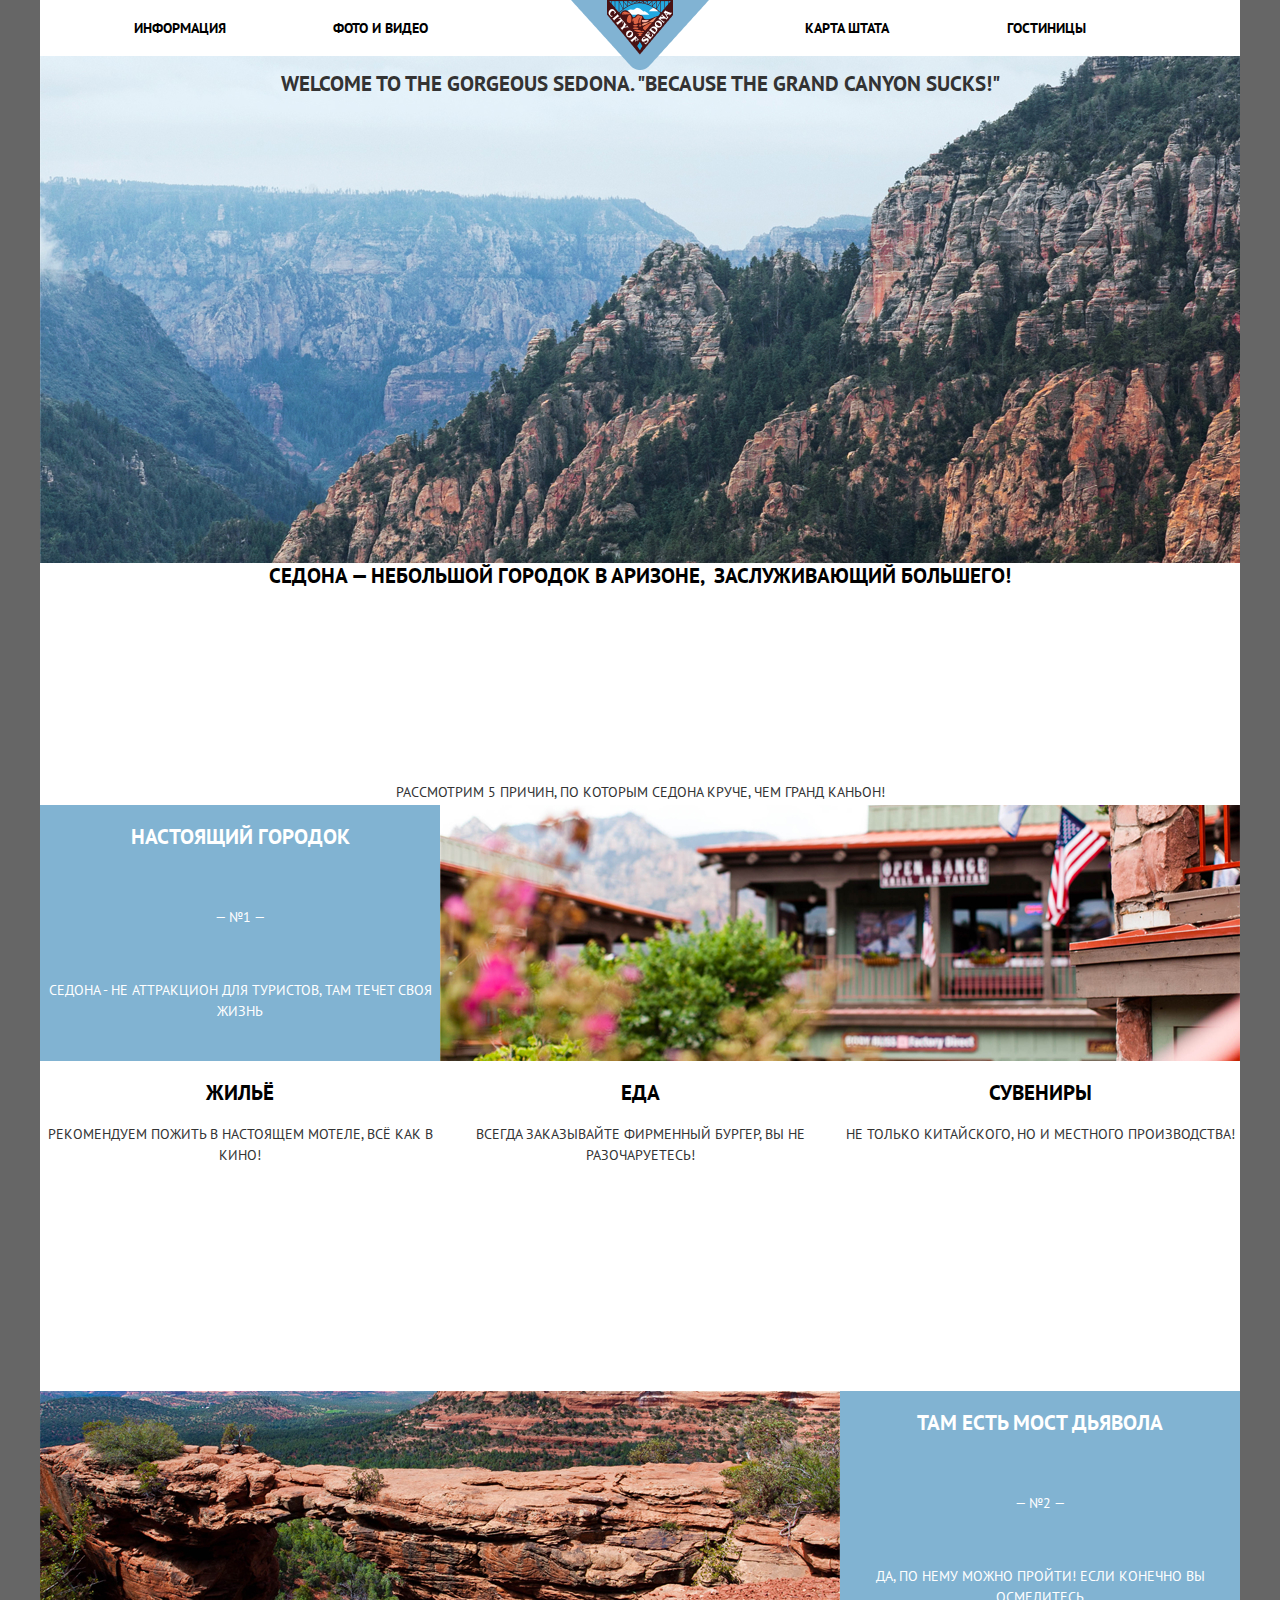
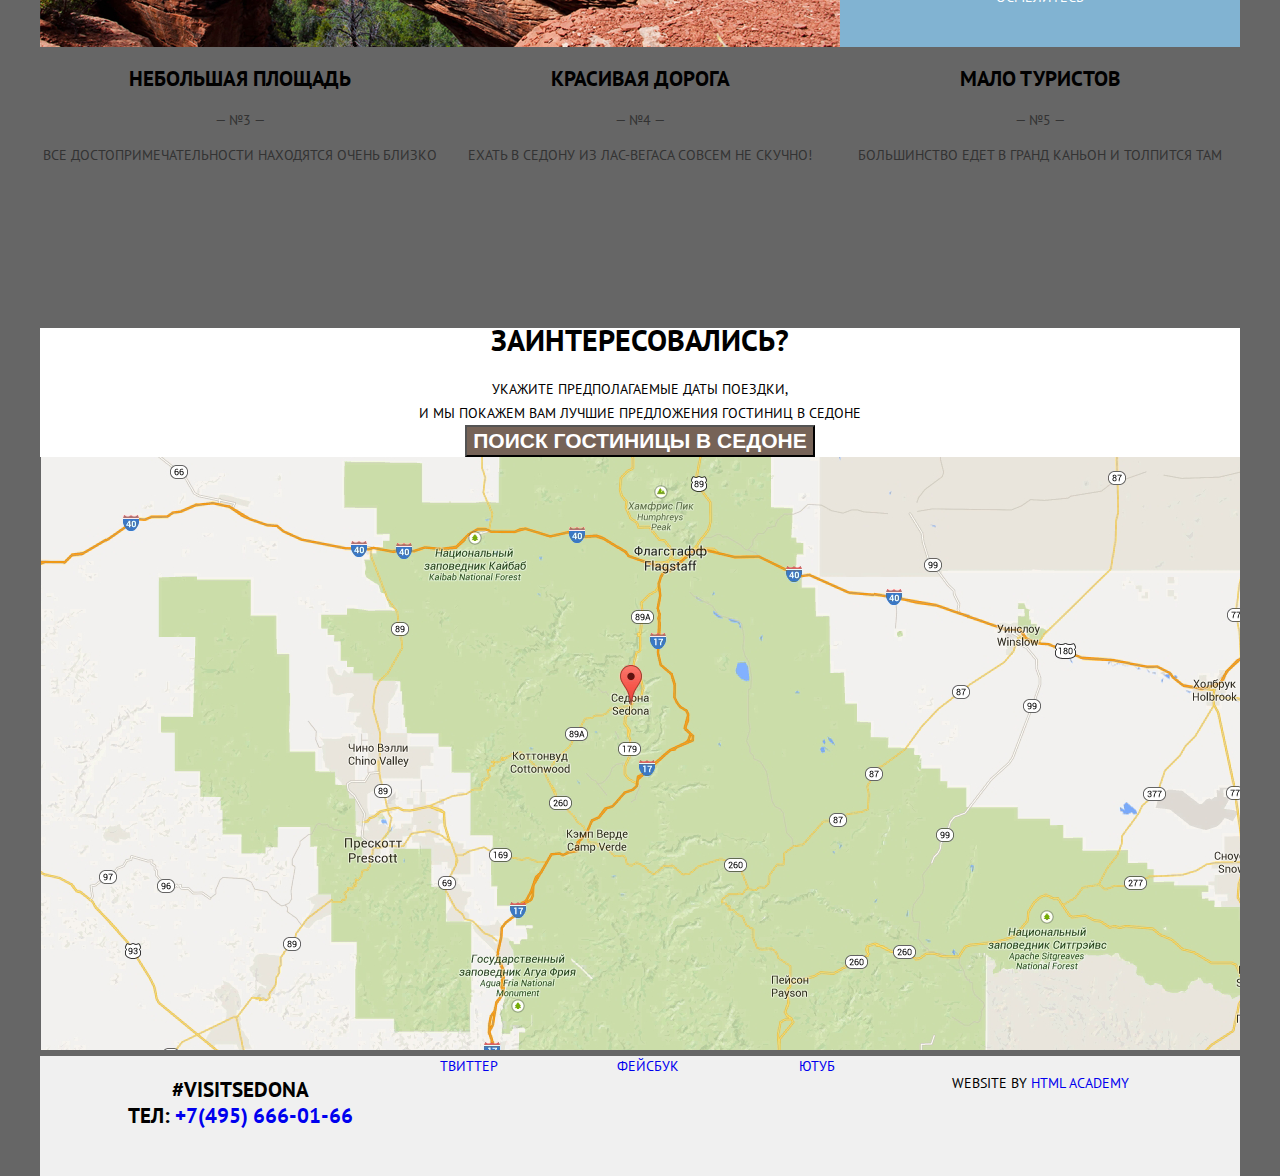
==== commit 0fddcfc4: "Сетка на флексах для главной страницы" ====
--- a/index.html
+++ b/index.html
@@ -12,24 +12,27 @@
         <a class="main-header-logo">
           <img src="img/logo.png" width="138" height="70" alt="Логотип города Седона">
         </a>
+        <div class="container">
         <ul class="site-navigation">
           <li><a href="blank.html">Информация</a></li>
           <li><a href="blank.html">Фото и видео</a></li>
           <li><a href="blank.html">Карта штата</a></li>
           <li><a href="hotels.html">Гостиницы</a></li>
         </ul>
+        </div>
       </nav>
     </header>
     <main class="container">
-      <h1>Поиск жилья в городе Седона</h1>
+      <h1 class="visually-hidden">Поиск жилья в городе Седона</h1>
        <section class="site-description">
          <h2>Welcome to the gorgeous SEDONA. "Because the Grand Canyon sucks!"</h2>
          <p class="site-description-1">Седона — небольшой городок в Аризоне,   заслуживающий большего!</p>
          <p>Рассмотрим 5 причин, по которым Седона круче, чем гранд каньон!</p>
        </section>
+       <div class="container-features-advices">
        <section class="features">
-         <h2>Преимущества</h2>
+         <h2 class="visually-hidden">Преимущества</h2>
          <ul class="features-list">
           <li class="features-item item-blue-1">
             <h3>Настоящий городок</h3>
@@ -59,7 +62,7 @@
         </ul>
        </section>
        <section class="advices">
-         <h2>Советы</h2>
+         <h2 class="visually-hidden">Советы</h2>
          <ul class="advices-list">
            <li class="advices-item housing">
              <h3>Жильё</h3>
@@ -75,6 +78,7 @@
             </li>
         </ul>
        </section>
+     </div>
        <section class="search-hotel">
          <h2 class="search-hotel-title">Заинтересовались?</h2>
          <p>Укажите предполагаемые даты поездки,<br> и мы покажем вам лучшие предложения гостиниц в седоне</p>
@@ -84,13 +88,13 @@
     </main>
     <footer class="main-footer">
       <section class="contacts">
-        <h2>Контакты</h2>
+        <h2 class="visually-hidden">Контакты</h2>
         <p>#visitSEDONA<br>
           ТЕЛ: <a class="contacts-phone" href="tel:+74956660166">+7(495) 666-01-66</a>
         </p>
       </section>
       <section class="footer-social">
-        <h2>Социальные сети</h2>
+        <h2 class="visually-hidden">Социальные сети</h2>
           <ul class="social-list">
               <li>
                 <a class="social-button" href="blank.html">Твиттер</a>
--- a/css/style.css
+++ b/css/style.css
@@ -24,7 +24,7 @@
   font-weight: 400;
   color: var(--black-text);
   text-transform: uppercase;
-  background-color: var(--background-grey);
+  background-color: var(--basic-grey);
   text-align: center;
  }
 
@@ -43,20 +43,26 @@
 .page-body {
   min-height: 100%;
   display: grid;
-  grid-template-rows: min-content 1fr min-content;
+  grid-template-rows: 56px 1fr 120px;
   align-content: start;
 }
 
 .main-navigation {
-	display: grid;
-	grid-template-columns: 1fr 1fr 1fr 1fr 1fr;
-}
-
+	display: flex;
+	flex-direction: column;
+}
 .main-header-logo {
-	justify-self: center;
+	margin-top: -56px;
+	order: 1;
+	align-self: center;
+	z-index: 1;
 }
 
 .site-navigation  {
+	display: flex;
+	justify-content: space-between;
+	align-items: center;
+	flex-wrap: wrap;
 	margin: 0;
   padding: 0;
   font-size: 14px;
@@ -73,13 +79,37 @@
   }
 
 .site-navigation a {
-	color: var(--basic-black);
+	font-weight: 700;
+	color: var(--basic-black);
+}
+
+
+.site-navigation li {
+width: 200px;
+padding-top: 15px;
+padding-bottom: 15px;
+margin: 0;
+}
+
+.site-navigation li:nth-child(2n) {
+	margin-right: auto;
+}
+
+.site-navigation li:nth-child(3n) {
+	margin-left: auto;
 }
 
 .container {
 	width: 1200px;
 	margin: 0 auto;
 	padding: 0 40px;
+}
+
+.container-features-advices {
+	display: flex;
+	flex-direction: column;
+	margin: 0 auto;
+	padding: 0;
 }
 
 .site-description {
@@ -102,16 +132,12 @@
 }
 
 .features-list {
-	display: grid;
-	grid-template-columns: 1fr 1fr 1fr;
-	grid-template-rows:
-	256px
-	256px
-	256px;
-	margin: 0;
+	display: flex;
+	flex-wrap: wrap;
+	margin: 0 auto;
   	padding: 0;
   	list-style: none;
-}
+ }
 
 .features-item h3 {
 	font-weight: bold;
@@ -119,16 +145,11 @@
 	line-height: 21px;	
 }
 
-.item-blue {
-	color: var(--basic-white);
-	background-color: var(--basic-blue);
-}
-
 .item-blue-1 {
+	height: 256px;
+	width: 1200px;
 	display: grid;
 	grid-template-columns: 1fr 1fr 1fr;
-	grid-column-start: 1;
-	grid-column-end: 4;
 	color: var(--basic-white);
 	background-color: var(--basic-blue);
 	background-image: url(../img/image-features-1.jpg);
@@ -136,6 +157,7 @@
 	background-size: 800px 256px;
 	background-repeat: no-repeat;
 	background-color: var(--basic-blue);
+	margin-bottom: 330px;
 }
 
 .item-blue-1 p {
@@ -149,10 +171,10 @@
 }
 
 .item-blue-2 {
+	height: 256px;
+	width: 1200px;
 	display: grid;
 	grid-template-columns: 1fr 1fr 1fr;
-	grid-column-start: 1;
-	grid-column-end: 4;
 	color: var(--basic-white);
 	background-color: var(--basic-blue);
 	background-image: url(../img/image-features-2.jpg);
@@ -173,8 +195,11 @@
 }
 
 .item-grey {
+	width: 400px;
+	height: 256px;
 	color: var(--black-text);
-	background-color: var(--basic-grey);	
+	background-color: var(--basic-grey);
+	margin: 0 auto;	
 }
 
 .item-grey h3 {
@@ -182,13 +207,18 @@
 }
 
 .advices-list {
-	display: grid;
-	grid-template-columns: 1fr 1fr 1fr;
-	grid-template-rows: 330px;
+	display: flex;
 	margin: 0;
   	padding: 0;
 	list-style: none;
 }
+
+.advices-list li {
+	width: 400px;
+	height: 330px;
+	margin: 0;
+	padding: 0;
+}
 .advices-item h3 {
 	font-weight: bold;
 	font-size: 21px;
@@ -198,51 +228,62 @@
 
 .advices {
 	background-color: var(--basic-white);
+	margin-top: -842px;
+	margin-bottom: 512px;
+}
+
+.search-hotel-title {
+	font-weight: bold;
+	font-size: 30px;
+	line-height: 24px;
+	color: var(--basic-black);
+}
+
+.search-hotel p {
+	line-height: 24px;
+	color: var(--basic-black);
+	margin: 0 auto;
+}
+
+.search-hotel {
+	background-color: var(--basic-white);
+}
+
+.button {
+	font-weight: bold;
+	font-size: 21px;
+	line-height: 26px;
+	color: var(--basic-white);
+	background-color: var(--basic-brown);
+}
+
+.main-footer {
+	display: grid;
+	grid-template-columns: 1fr 1fr 1fr;
+	background-color: var(--footer-background);
+	width: 1200px;
+	margin: 0 auto;
+	}
+
+.contacts {
+	font-weight: bold;
+	font-size: 21px;
+	line-height: 26px;
+	color: var(--basic-black);
 }
 
 .social-list {
+	display: flex;
+	justify-content: space-between;
+	align-items: center;
 	margin: 0;
   	padding: 0;
 	list-style: none;
 }
 
-.search-hotel-title {
-	font-weight: bold;
-	font-size: 30px;
-	line-height: 24px;
-	color: var(--basic-black);
-}
-
-.search-hotel p {
-	line-height: 24px;
-	color: var(--basic-black);
-}
-
-.search-hotel {
-	background-color: var(--basic-white);
-}
-
-.button {
-	font-weight: bold;
-	font-size: 21px;
-	line-height: 26px;
-	color: var(--basic-white);
-	background-color: var(--basic-brown);
-}
-
-.main-footer {
-	display: grid;
-	grid-template-columns: 1fr 1fr 1fr;
-	background-color: var(--footer-background);
-	width: 1200px;
-	margin: 0 auto;
-	}
-
-.contacts {
-	font-weight: bold;
-	font-size: 21px;
-	line-height: 26px;
-	color: var(--basic-black);
+.social-list li {
+	width: 46px;
+	height: 48px;
 }
 
 .footer-copyright {
@@ -312,4 +353,12 @@
 
 .results-item {
 	background-color: var(--basic-white);
-}+}
+
+.visually-hidden {
+  position: absolute;
+  clip: rect(0 0 0 0);
+  width: 1px;
+  height: 1px;
+  margin: -1px;
+ }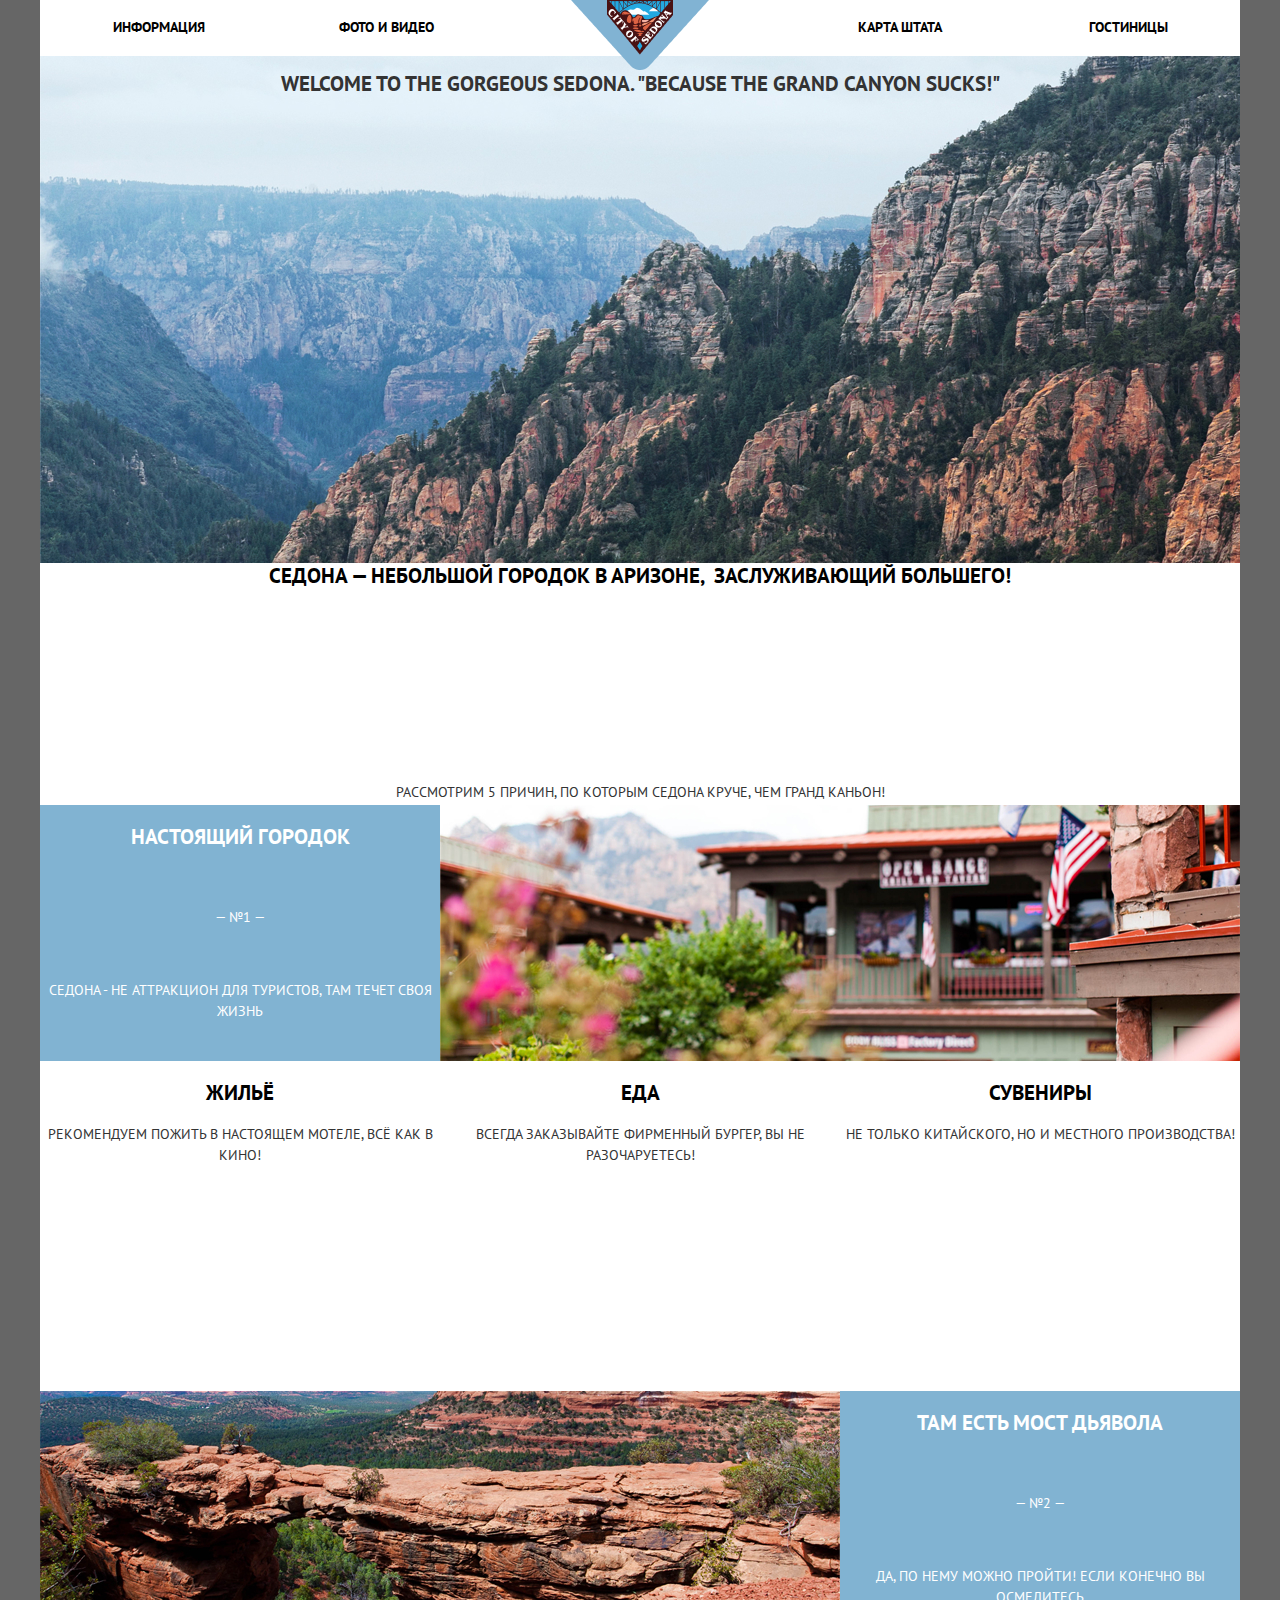
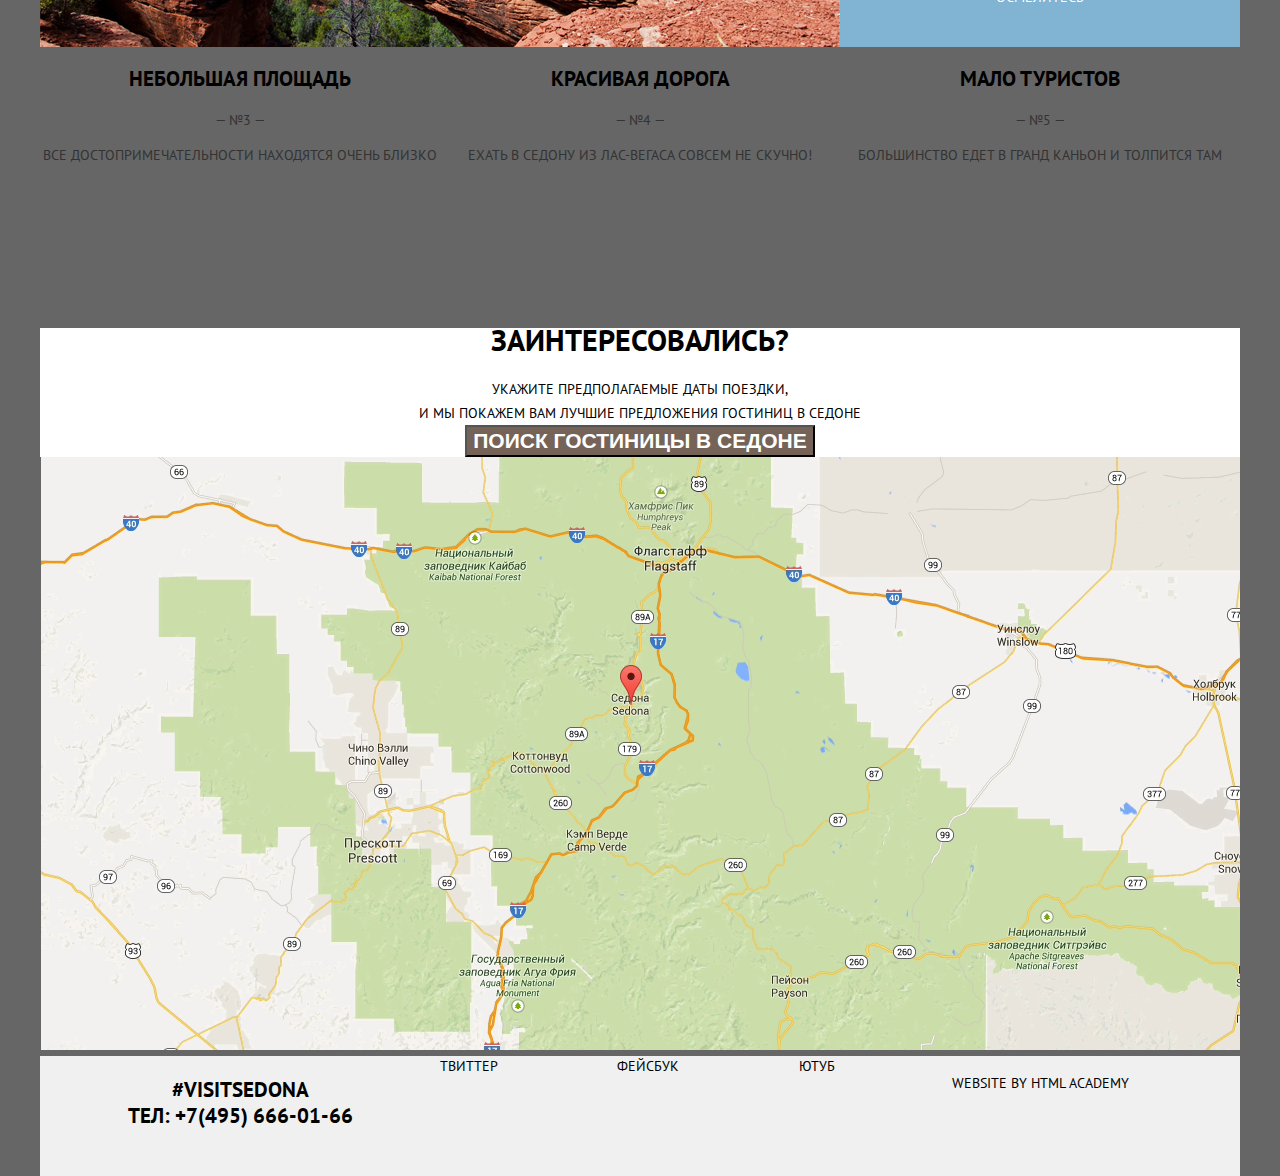
==== commit 501daf7c: "Поправил хедер" ====
--- a/index.html
+++ b/index.html
@@ -12,14 +12,12 @@
         <a class="main-header-logo">
           <img src="img/logo.png" width="138" height="70" alt="Логотип города Седона">
         </a>
-        <div class="container">
         <ul class="site-navigation">
           <li><a href="blank.html">Информация</a></li>
           <li><a href="blank.html">Фото и видео</a></li>
           <li><a href="blank.html">Карта штата</a></li>
           <li><a href="hotels.html">Гостиницы</a></li>
         </ul>
-        </div>
       </nav>
     </header>
     <main class="container">
--- a/css/style.css
+++ b/css/style.css
@@ -26,10 +26,11 @@
   text-transform: uppercase;
   background-color: var(--basic-grey);
   text-align: center;
- }
+}
 
 a {
   text-decoration: none;
+  color: var(--basic-black);
 }
 
 img {
@@ -58,24 +59,25 @@
 	z-index: 1;
 }
 
-.site-navigation  {
+.site-navigation {
 	display: flex;
 	justify-content: space-between;
 	align-items: center;
 	flex-wrap: wrap;
+	width: 100%;
 	margin: 0;
-  padding: 0;
-  font-size: 14px;
-  line-height: 26px;
-  color: var(--basic-black);
-  background-color: transparent;
-  list-style: none;
+	padding: 0;
+	font-size: 14px;
+	line-height: 26px;
+	color: var(--basic-black);
+	background-color: transparent;
+	list-style: none;
 }
 
 .main-header {
-  background-color: var(--basic-white);
-  width: 1200px;
-  margin: 0 auto;
+	background-color: var(--basic-white);
+	width: 1200px;
+	margin: 0 auto;
   }
 
 .site-navigation a {
@@ -85,18 +87,33 @@
 
 
 .site-navigation li {
-width: 200px;
-padding-top: 15px;
-padding-bottom: 15px;
-margin: 0;
-}
-
-.site-navigation li:nth-child(2n) {
+	padding-top: 14px;
+	padding-bottom: 16px;
+}
+
+.site-navigation li:nth-child(1) {
+	padding-left: 73px;
+	padding-right: 33px;
+	text-align: left;
+}
+
+.site-navigation li:nth-child(2) {
 	margin-right: auto;
-}
-
-.site-navigation li:nth-child(3n) {
+	padding-left: 101px;
+	text-align: left;
+}
+
+.site-navigation li:nth-child(3) {
 	margin-left: auto;
+	padding-left: 17px;
+	padding-right: 98px;
+	text-align: right;
+}
+
+.site-navigation li:nth-child(4) {
+	padding-left: 49px;
+	padding-right: 72px;
+	text-align: right;
 }
 
 .container {
@@ -292,73 +309,193 @@
 }
 
 .main-hotels {
-	display: grid;
-	grid-template-rows: 217px 1fr;
+	display: flex;
+	flex-direction: column;
+	height: auto;
+	margin: 0 auto;
+	padding: 0; 
+	text-align: left;
 }
 
 .filters {
+	width: 1200px;
+	height: 217px;
 	font-weight: bold;
 	font-size: 16px;
 	color: var(--basic-white);
 	background-image: url(../img/background-hotels.jpg);
 	}
 
+.results {
+	width: 1200px;
+	height: 86px;
+	display: flex;
+	border-bottom: 1px solid #E5E5E5;
+	align-items: center;
+	color: var(--basic-black);
+	background-color: var(--basic-white);
+}
+
 .hotel-title {
-	font-weight: bold;
-	font-size: 21px;
-	line-height: 26px;
-	color: var(--basic-black);
+	height: 26px;
+	width: 258px;
+	margin-bottom: 7px;
+	margin-top: 0px;
+	font-weight: bold;
+	font-size: 21px;
+	line-height: 26px;
+	color: var(--basic-black);
+}
+
+.hotel-type {
+	width: 110px;
+	height: 21px;
+	margin-top: 0px;
+	margin-bottom: 15.5px;
+}
+
+.price-from {
+	width: 142px;
+	height: 21px;
+	margin-top: 0px;
+	margin-bottom: 15.5px;
 }
 
 .hotel-description {
+	width: 110px;
+	height: 27px;
+	margin-top: 0px;
+	margin-bottom: 0px;
 	font-weight: 700;
   	color: var(--basic-white);
   	background-color: var(--basic-blue);
-}
+  	text-align: center;
+  	line-height: 27px;
+  }
 
 .button-reserve {
+	width: 142px;
+	height: 27px;
+	margin-top: 0px;
+	margin-bottom: 0px;
 	font-weight: 700;
   	color: var(--basic-white);
   	background-color: var(--basic-brown);
 }
 
-.hotel-rating {
+.hotel-rating p {
+	margin-right: 0;
+	margin-bottom: 0;
 	color: var(--basic-grey);
   	background-color: var(--grey-rating);
 }
 
-.results {
-	display: grid;
-	grid-template-rows: min-content 1fr;
+.results h3 {
+	width: 117px;
+	height: 26px;
+	font-weight: 700;
+	font-size: 21px;
+	line-height: 26px;
+	margin-left: 73px;
+	margin-right: 46px;
+	color: var(--basic-black);
+	background-color: var(--basic-white); 
+}
+
+.results p {
+	font-weight: 400;
+	font-size: 12px;
+	line-height: 18px;
+	color: var(--basic-black);
+	background-color: var(--basic-white);
+}
+
+.sorting {
+	width: 75px;
+	height: 18px;
+	margin-right: 40px; 
+}
+
+.sort-by-price {
+	width: 49px;
+	height: 18px;
+	margin-right: 32px; 
+}
+
+.sort-by-type {
+	width: 49px;
+	height: 18px;
+	margin-right: 33px;
+}
+
+.sort-by-rating {
+	width: 76px;
+	height: 18px;
+}
+
+.results-list {
+	display: flex;
+	flex-direction: column;
+	list-style: none;
+	width: 1200px;
 	margin: 0 auto;
 	padding: 0;
 }
 
-.results h2 {
-	font-weight: bold;
-	font-size: 21px;
-	line-height: 26px;
-	color: var(--basic-black);
-	background-color: var(--basic-white);
-}
-
-.results-list {
-	display: grid;
-	grid-template-rows: 1fr 1fr 1fr;
-	list-style: none;
-	width: 1200px;
-	margin: 0 auto;
+.results-item {
+	display: flex;
+	justify-content: space-between;
+	align-items: flex-end;
+	width: 100%;
+	height: 150px;
+	flex-wrap: wrap;
+	background-color: var(--basic-white);
+	border-bottom: 1px solid #E5E5E5;
+	margin: 0;
 	padding: 0;
 }
 
-.results-item {
-	background-color: var(--basic-white);
+.results-item-content {
+	width: 422px;
+	height: 96.5px;
+	margin-bottom: 30px;
+	margin-left: 73px;
+	display: flex;
+	justify-content: space-between;
+	align-items: flex-end;
+}
+
+.results-item-content img {
+	width: 135px;
+	height: 90px;
+	margin-bottom: 0px;
+}
+
+.hotel-rating {
+	width: 127px;
+	height: 91px;
+	margin-right: 73px;
+	margin-bottom: 30px;
+}
+
+.results-item-content-mini {
+	display: flex;
+	flex-wrap: wrap;
+	justify-content: space-between;
+	width: 258px;
+	height: 96.5px;
+	margin-bottom: 0px;
 }
 
 .visually-hidden {
-  position: absolute;
-  clip: rect(0 0 0 0);
-  width: 1px;
-  height: 1px;
-  margin: -1px;
- }+	position: absolute;
+	width: 1px;
+	height: 1px;
+	margin: -1px;
+	border: 0;
+	padding: 0;
+	white-space: nowrap;
+	clip-path: inset(100%);
+	clip: rect(0 0 0 0);
+	overflow: hidden;
+}
